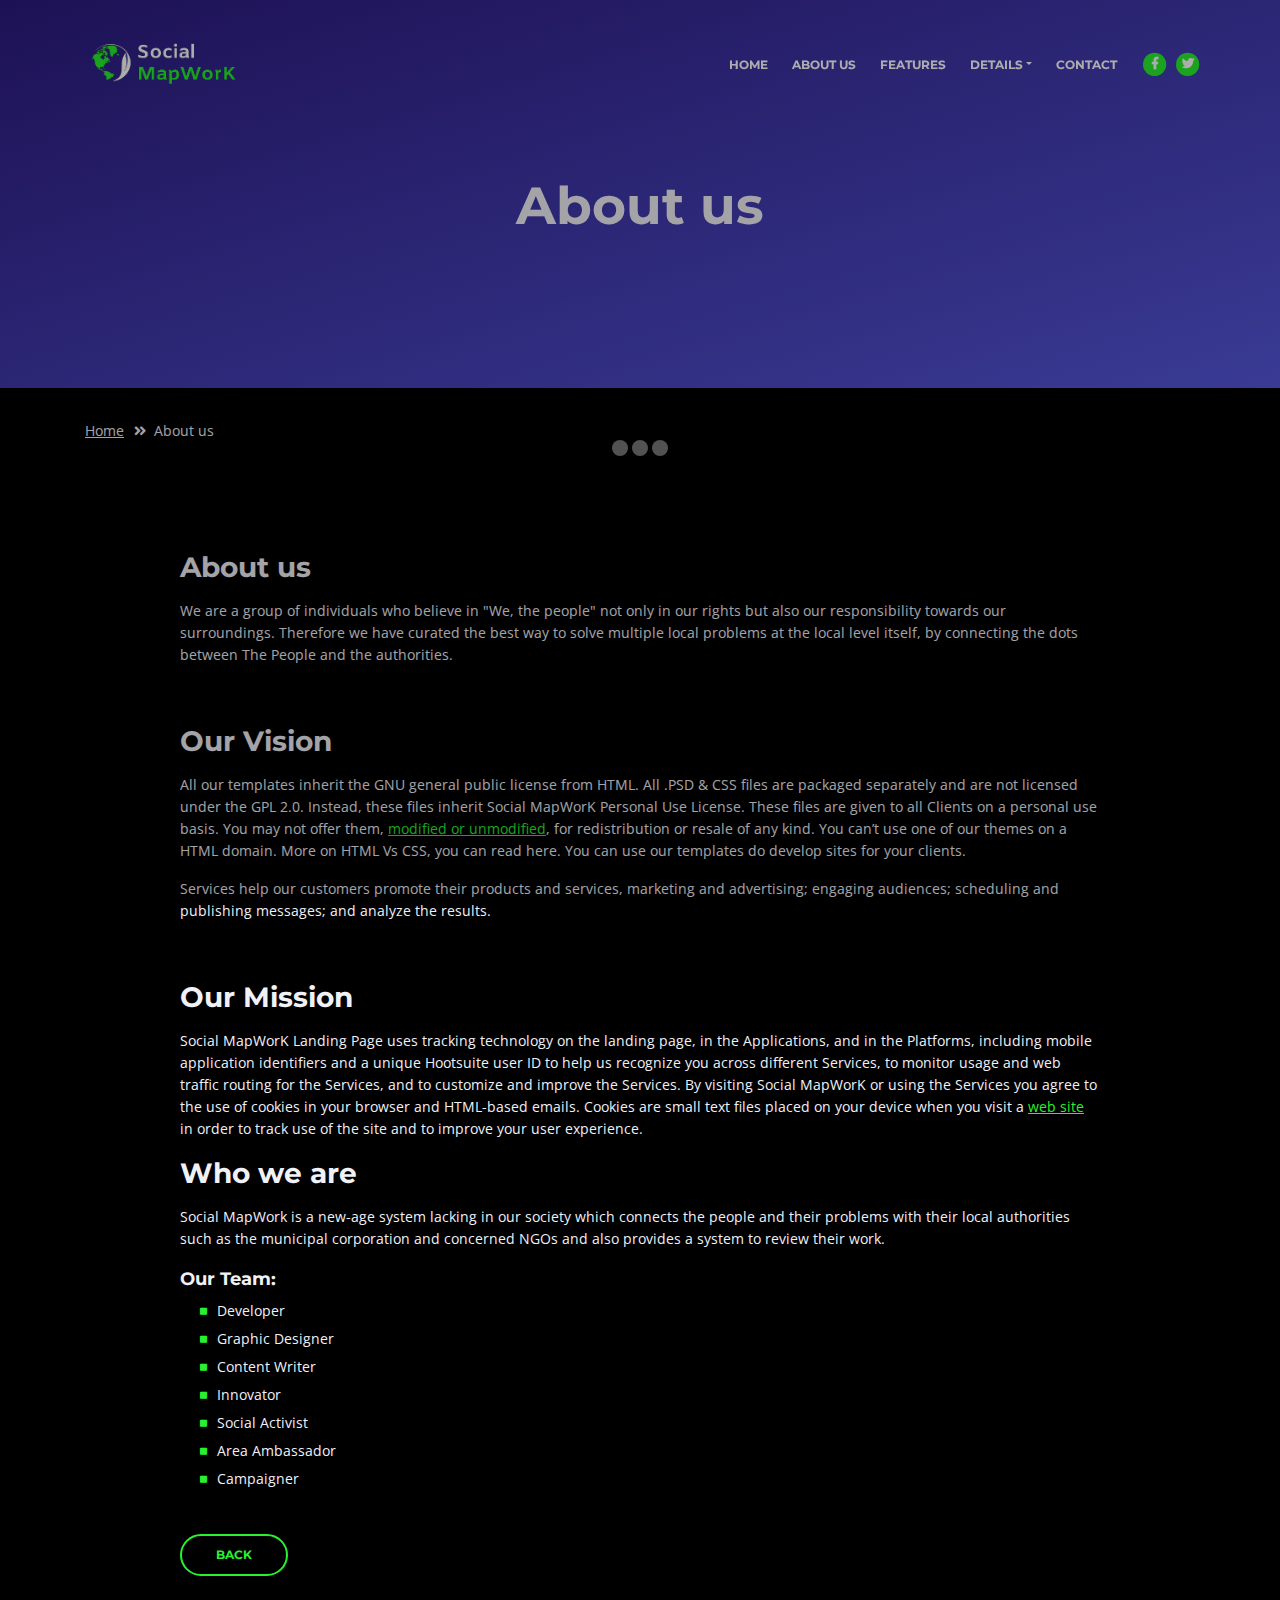
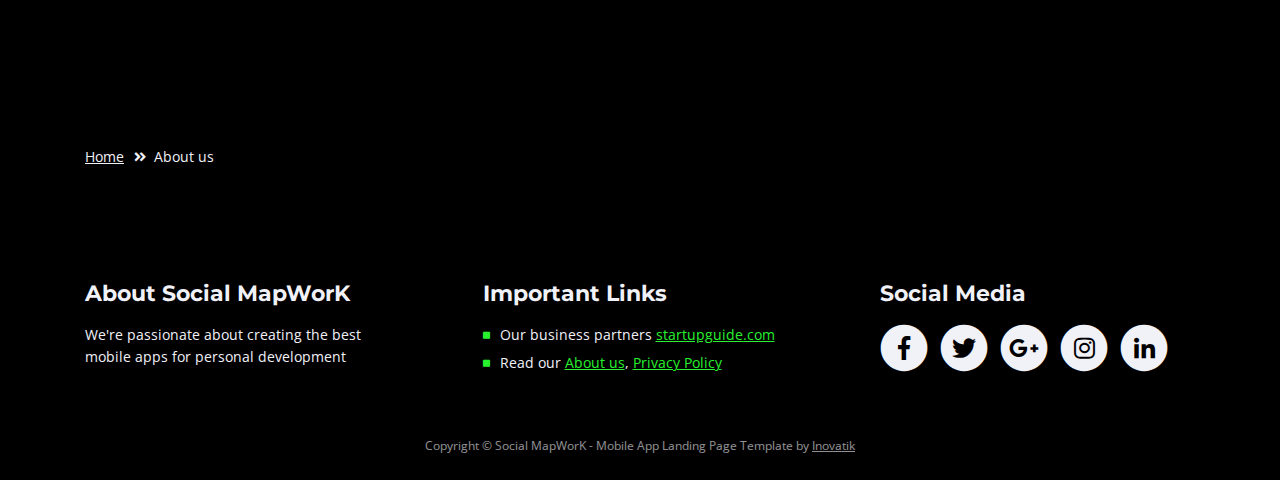
==== about_us.html @ 0e310044 "code" ====
<!DOCTYPE html>
<html lang="en">
<head>
    <meta charset="utf-8">
    <meta name="viewport" content="width=device-width, initial-scale=1, shrink-to-fit=no">
    
    <!-- SEO Meta Tags -->
    <meta name="description" content="Free mobile app HTML landing page template to help you build a great online presence for your app which will convert visitors into users">
    <meta name="author" content="Inovatik">

    <!-- OG Meta Tags to improve the way the post looks when you share the page on LinkedIn, Facebook, Google+ -->
	<meta property="og:site_name" content="" /> <!-- website name -->
	<meta property="og:site" content="" /> <!-- website link -->
	<meta property="og:title" content=""/> <!-- title shown in the actual shared post -->
	<meta property="og:description" content="" /> <!-- description shown in the actual shared post -->
	<meta property="og:image" content="" /> <!-- image link, make sure it's jpg -->
	<meta property="og:url" content="" /> <!-- where do you want your post to link to -->
	<meta property="og:type" content="article" />

    <!-- Website Title -->
    <title>About us - Social MapWorK - Mobile App Landing Page</title>
    
    <!-- Styles -->
    <link href="https://fonts.googleapis.com/css?family=Open+Sans:300,300i,400,400i,600,600i,700,700i" rel="stylesheet">
    <link href="https://fonts.googleapis.com/css?family=Montserrat:600,700" rel="stylesheet">
    <link href="css/bootstrap.css" rel="stylesheet">
    <link href="css/fontawesome-all.css" rel="stylesheet">
    <link href="css/swiper.css" rel="stylesheet">
	<link href="css/magnific-popup.css" rel="stylesheet">
    <link href="css/styles.css" rel="stylesheet">
	
	<!-- Favicon  -->
    <link rel="icon" href="images/favicon.png">
</head>
<body data-spy="scroll" data-target=".fixed-top">
    
    <!-- Preloader -->
	<div class="spinner-wrapper">
        <div class="spinner">
            <div class="bounce1"></div>
            <div class="bounce2"></div>
            <div class="bounce3"></div>
        </div>
    </div>
    <!-- end of preloader -->
    

    <!-- Navbar -->
    <nav class="navbar navbar-expand-md navbar-dark navbar-custom fixed-top">
        <!-- Text Logo - Use this if you don't have a graphic logo -->
        <!-- <a class="navbar-brand logo-text page-scroll" href="index.html">Social MapWorK</a> -->

        <!-- Image Logo -->
        <a class="navbar-brand logo-image" href="index.html"><img src="images/loho.png" alt="alternative"></a> 
        
        <!-- Mobile Menu Toggle Button -->
        <button class="navbar-toggler" type="button" data-toggle="collapse" data-target="#navbarsExampleDefault" aria-controls="navbarsExampleDefault" aria-expanded="false" aria-label="Toggle navigation">
            <span class="navbar-toggler-awesome fas fa-bars"></span>
            <span class="navbar-toggler-awesome fas fa-times"></span>
        </button>
        <!-- end of mobile menu toggle button -->

        <div class="collapse navbar-collapse" id="navbarsExampleDefault">
            <ul class="navbar-nav ml-auto">
                <li class="nav-item">
                    <a class="nav-link page-scroll" href="index.html#header">HOME <span class="sr-only">(current)</span></a>
                </li>
                <li class="nav-item">
                    <a class="nav-link page-scroll" href="about_us.html">ABOUT US</a>
                </li>
                <li class="nav-item">
                    <a class="nav-link page-scroll" href="index.html#features">FEATURES</a>
                </li>
               
                  <!-- Dropdown Menu -->          
                  <li class="nav-item dropdown">
                    <a class="nav-link dropdown-toggle page-scroll" href="#details" id="navbarDropdown" role="button" aria-haspopup="true" aria-expanded="false">DETAILS</a>
                    <div class="dropdown-menu" aria-labelledby="navbarDropdown">
                        <a class="dropdown-item" href="https://forms.gle/uNXTBjxFjWwwAL218"><span class="item-text">JOIN US </span></a>
                        <div class="dropdown-items-divide-hr"></div>

                        <a class="dropdown-item" href="terms-conditions.html"><span class="item-text">TERMS CONDITIONS</span></a>

                        <div class="dropdown-items-divide-hr"></div>

                        <a class="dropdown-item" href="privacy-policy.html"><span class="item-text">PRIVACY POLICY</span></a>
                       

                          
                    </div>
                </li>
                <!-- end of dropdown menu -->

                <li class="nav-item">
                    <a class="nav-link page-scroll" href="index.html#contact">CONTACT</a>
                </li>
            </ul>
            <span class="nav-item social-icons">
                <span class="fa-stack">
                    <a href="#your-link">
                        <i class="fas fa-circle fa-stack-2x"></i>
                        <i class="fab fa-facebook-f fa-stack-1x"></i>
                    </a>
                </span>
                <span class="fa-stack">
                    <a href="#your-link">
                        <i class="fas fa-circle fa-stack-2x"></i>
                        <i class="fab fa-twitter fa-stack-1x"></i>
                    </a>
                </span>
            </span>
        </div>
    </nav> <!-- end of navbar -->
    <!-- end of navbar -->


    <!-- Header -->
    <header id="header" class="ex-header">
        <div class="container">
            <div class="row">
                <div class="col-lg-12">
                    <h1>About us</h1>
                </div> <!-- end of col -->
            </div> <!-- end of row -->
        </div> <!-- end of container -->
    </header> <!-- end of ex-header -->
    <!-- end of header -->


    <!-- Breadcrumbs -->
    <div class="ex-basic-1">
        <div class="container">
            <div class="row">
                <div class="col-lg-12">
                    <div class="breadcrumbs">
                        <a href="index.html">Home</a><i class="fa fa-angle-double-right"></i><span>About us</span>
                    </div> <!-- end of breadcrumbs -->
                </div> <!-- end of col -->
            </div> <!-- end of row -->
        </div> <!-- end of container -->
    </div> <!-- end of ex-basic-1 -->
    <!-- end of breadcrumbs -->


    <!-- Terms Content -->
    <div class="ex-basic-2">
        <div class="container">
            <div class="row">
                <div class="col-lg-10 offset-lg-1">

                    
                   
                    
                    <div class="text-container">
                        <h3>About us</h3>
                       <!-- <p>Under no circumstances shall Social MapWorK be liable for any direct, indirect, special, incidental or consequential damages, including, but not limited to, loss of data or profit, arising out of the use, or the inability to use, the materials on this site, even if Social MapWorK or an authorized representative has been advised of the possibility of such damages. If your use of materials from this site results in the need for servicing, repair or correction of equipment or data, you assume any costs thereof.</p>
                       -->
                       <p>We are a group of individuals who believe in "We, the people" not only in our rights but also our responsibility towards our surroundings. Therefore we have curated the best way to solve multiple local problems at the local level itself, by connecting the dots between The People and the authorities.</p>
                    </div> <!-- end of text-container -->

                    <div class="text-container">
                        <h3>Our Vision</h3>
                        <p>All our templates inherit the GNU general public license from HTML. All .PSD & CSS files are packaged separately and are not licensed under the GPL 2.0. Instead, these files inherit Social MapWorK Personal Use License. These files are given to all Clients on a personal use basis. You may not offer them, <a class="turquoise" href="#your-link">modified or unmodified</a>, for redistribution or resale of any kind. You can’t use one of our themes on a HTML domain. More on HTML Vs CSS, you can read here. You can use our templates do develop sites for your clients.</p>
                        <p>Services help our customers promote their products and services, marketing and advertising; engaging audiences; scheduling and publishing messages; and analyze the results.</p>
                    </div> <!-- end of text-container -->
<!--
                    <div class="text-container">
                        <h3>Designer Membership And How It Applies</h3>
                        <p>By using any of the Services, or submitting or collecting any Personal Information via the Services, you consent to the collection, transfer, storage disclosure, and use of your Personal Information in the manner set out in this Privacy Policy. If you do not consent to the use of your Personal Information in these ways, please stop using the Services.</p>
                    </div> 
                -->
                    <div class="text-container last">
                        <h3>Our Mission</h3>
                        <p>Social MapWorK Landing Page uses tracking technology on the landing page, in the Applications, and in the Platforms, including mobile application identifiers and a unique Hootsuite user ID to help us recognize you across different Services, to monitor usage and web traffic routing for the Services, and to customize and improve the Services. By visiting Social MapWorK or using the Services you agree to the use of cookies in your browser and HTML-based emails. Cookies are small text files placed on your device when you visit a <a class="turquoise" href="#your-link">web site</a> in order to track use of the site and to improve your user experience.</p>
                       
                    </div> <!-- end of text-container -->

                    <div class="text-container">
                        
                        <h3>Who we are</h3>
                        <p>Social MapWork is a new-age system lacking in our society which connects the people  and their problems with their local authorities such as the municipal corporation and  concerned NGOs and also provides a system to review their work. </p>
                        <h5>Our Team:</h5>

                        <ul class="list-unstyled li-space-lg indent">
                            <li class="media">
                                <i class="fas fa-square"></i>
                                <div class="media-body">Developer</div>
                            </li>
                            <li class="media">
                                <i class="fas fa-square"></i>
                                <div class="media-body">Graphic Designer</div>
                            </li>
                            <li class="media">
                                <i class="fas fa-square"></i>
                                <div class="media-body">Content Writer</div>
                            </li>
                            <li class="media">
                                <i class="fas fa-square"></i>
                                <div class="media-body">Innovator</div>
                            </li>
                            <li class="media">
                                <i class="fas fa-square"></i>
                                <div class="media-body">Social Activist</div>
                            </li>
                            <li class="media">
                                <i class="fas fa-square"></i>
                                <div class="media-body">Area Ambassador</div>
                            </li>
                            <li class="media">
                                <i class="fas fa-square"></i>
                                <div class="media-body">Campaigner</div>
                            </li>

                        </ul>
                        <a class="btn-outline-reg" href="index.html">BACK</a>
                    </div> <!-- end of text-container -->

                </div>
            </div> <!-- end of row -->
        </div> <!-- end of container -->
    </div> <!-- end of ex-basic -->
    <!-- end of terms content -->

    
    <!-- Breadcrumbs -->
    <div class="ex-basic-1">
        <div class="container">
            <div class="row">
                <div class="col-lg-12">
                    <div class="breadcrumbs">
                        <a href="index.html">Home</a><i class="fa fa-angle-double-right"></i><span>About us</span>
                    </div> <!-- end of breadcrumbs -->
                </div> <!-- end of col -->
            </div> <!-- end of row -->
        </div> <!-- end of container -->
    </div> <!-- end of ex-basic-1 -->
    <!-- end of breadcrumbs -->


    <!-- Footer -->
    <div class="footer">
        <div class="container">
            <div class="row">
                <div class="col-md-4">
                    <div class="footer-col">
                        <h4>About Social MapWorK</h4>
                        <p>We're passionate about creating the best mobile apps for personal development</p>
                    </div>
                </div> <!-- end of col -->
                <div class="col-md-4">
                    <div class="footer-col middle">
                        <h4>Important Links</h4>
                        <ul class="list-unstyled li-space-lg">
                            <li class="media">
                                <i class="fas fa-square"></i>
                                <div class="media-body">Our business partners <a class="turquoise" href="#your-link">startupguide.com</a></div>
                            </li>
                            <li class="media">
                                <i class="fas fa-square"></i>
                                <div class="media-body">Read our <a class="turquoise" href="terms-conditions.html">About us</a>, <a class="turquoise" href="privacy-policy.html">Privacy Policy</a></div>
                            </li>
                        </ul>
                    </div>
                </div> <!-- end of col -->
                <div class="col-md-4">
                    <div class="footer-col last">
                        <h4>Social Media</h4>
                        <span class="fa-stack">
                            <a href="#your-link">
                                <i class="fas fa-circle fa-stack-2x"></i>
                                <i class="fab fa-facebook-f fa-stack-1x"></i>
                            </a>
                        </span>
                        <span class="fa-stack">
                            <a href="#your-link">
                                <i class="fas fa-circle fa-stack-2x"></i>
                                <i class="fab fa-twitter fa-stack-1x"></i>
                            </a>
                        </span>
                        <span class="fa-stack">
                            <a href="#your-link">
                                <i class="fas fa-circle fa-stack-2x"></i>
                                <i class="fab fa-google-plus-g fa-stack-1x"></i>
                            </a>
                        </span>
                        <span class="fa-stack">
                            <a href="#your-link">
                                <i class="fas fa-circle fa-stack-2x"></i>
                                <i class="fab fa-instagram fa-stack-1x"></i>
                            </a>
                        </span>
                        <span class="fa-stack">
                            <a href="#your-link">
                                <i class="fas fa-circle fa-stack-2x"></i>
                                <i class="fab fa-linkedin-in fa-stack-1x"></i>
                            </a>
                        </span>
                    </div> 
                </div> <!-- end of col -->
            </div> <!-- end of row -->
        </div> <!-- end of container -->
    </div> <!-- end of footer -->  
    <!-- end of footer -->


    <!-- Copyright -->
    <div class="copyright">
        <div class="container">
            <div class="row">
                <div class="col-lg-12">
                    <p class="p-small">Copyright © Social MapWorK - Mobile App Landing Page Template by <a href="http://www.inovatik.com">Inovatik</a></p>
                </div> <!-- end of col -->
            </div> <!-- enf of row -->
        </div> <!-- end of container -->
    </div> <!-- end of copyright --> 
    <!-- end of copyright -->

	
    <!-- Scripts -->
    <script src="js/jquery.min.js"></script> <!-- jQuery for Bootstrap's JavaScript plugins -->
    <script src="js/popper.min.js"></script> <!-- Popper tooltip library for Bootstrap -->
    <script src="js/bootstrap.min.js"></script> <!-- Bootstrap framework -->
    <script src="js/jquery.easing.min.js"></script> <!-- jQuery Easing for smooth scrolling between anchors -->
    <script src="js/swiper.min.js"></script> <!-- Swiper for image and text sliders -->
    <script src="js/jquery.magnific-popup.js"></script> <!-- Magnific Popup for lightboxes -->
    <script src="js/morphext.min.js"></script> <!-- Morphtext rotating text in the header -->
    <script src="js/validator.min.js"></script> <!-- Validator.js - Bootstrap plugin that validates forms -->
    <script src="js/scripts.js"></script> <!-- Custom scripts -->
</body>
</html>
---- css/styles.css ----
/* Template: Juno - Multipurpose Landing Page Pack
   Author: InovatikThemes
   Created: Mar 2019
   Description: Master CSS file
*/

/*****************************************
Table Of Contents:

01. General Styles
02. Preloader
03. Navigation
04. Header
05. Features
******************************************/

/*****************************************
Colors:

- Text, navbar links - white #f1f1f8
- Buttons, bullets, icons - turquoise #28f12f
- Navbar - navy #000000
- Backgrounds - dark denim #000000
- Backgrounds - denim #000000
******************************************/


/******************************/
/*     01. General Styles     */
/******************************/
body,
html {
    width: 100%;
	height: 100%;
}

body, p {
	color: #f1f1f8; 
	font: 400 0.875rem/1.375rem "Open Sans", sans-serif;
}

.p-large {
	color: #f1f1f8;
	font: 400 1rem/1.5rem "Open Sans", sans-serif;
}

.p-small {
	color: #f1f1f8;
	font: 400 0.75rem/1.25rem "Open Sans", sans-serif;
}

.p-heading {
	margin-bottom: 3.75rem;
	text-align: center;
}

.li-space-lg li {
	margin-bottom: 0.375rem;
}

.indent {
	padding-left: 1.25rem;
}

h1 {
	color: #f1f1f8;
	font: 700 2.5rem/2.875rem "Montserrat", sans-serif;
}

h2 {
	color: #f1f1f8;
	font: 700 2.25rem/2.75rem "Montserrat", sans-serif;
}

h3 {
	color: #f1f1f8;
	font: 700 1.75rem/2.125rem "Montserrat", sans-serif;
}

h4 {
	color: #f1f1f8;
	font: 700 1.375rem/1.75rem "Montserrat", sans-serif;
}

h5 {
	color: #f1f1f8;
	font: 700 1.125rem/1.625rem "Montserrat", sans-serif;
}

h6 {
	color: #f1f1f8;
	font: 700 1rem/1.5rem "Montserrat", sans-serif;
}

a {
	color: #f1f1f8;
	text-decoration: underline;
}

a:hover {
	color: #f1f1f8;
	text-decoration: underline;
}

a.turquoise {
	color: #28f12f;
}

a.white {
	color: #fff;
}

.testimonial-text {
	font: italic 400 1rem/1.5rem "Open Sans", sans-serif;
}

.testimonial-author {
	font: 700 1rem/1.5rem "Montserrat", sans-serif;
}

.btn-solid-reg {
	display: inline-block;
	padding: 1.1875rem 2.125rem 1.1875rem 2.125rem;
	border: 0.125rem solid #28f12f;
	border-radius: 2rem;
	background-color: #28f12f;
	color: #fff;
	font: 700 0.75rem/0 "Montserrat", sans-serif;
	text-decoration: none;
	transition: all 0.2s;
}

.btn-solid-reg:hover {
	background-color: transparent;
	color: #28f12f;
	text-decoration: none;
}

.btn-solid-lg {
	display: inline-block;
	padding: 1.375rem 2.625rem 1.375rem 2.625rem;
	border: 0.125rem solid #28f12f;
	border-radius: 2rem;
	background-color: #28f12f;
	color: #fff;
	font: 700 0.75rem/0 "Montserrat", sans-serif;
	text-decoration: none;
	transition: all 0.2s;
}

.btn-solid-lg:hover {
	background-color: transparent;
	color: #28f12f;
	text-decoration: none;
}

.btn-solid-lg .fab {
	margin-right: 0.5rem;
	font-size: 1.25rem;
	line-height: 0;
	vertical-align: top;
}

.btn-solid-lg .fab.fa-google-play {
	font-size: 1rem;
}

.btn-outline-reg {
	display: inline-block;
	padding: 1.1875rem 2.125rem 1.1875rem 2.125rem;
	border: 0.125rem solid #28f12f;
	border-radius: 2rem;
	background-color: transparent;
	color: #28f12f;
	font: 700 0.75rem/0 "Montserrat", sans-serif;
	text-decoration: none;
	transition: all 0.2s;
}

.btn-outline-reg:hover {
	background-color: #28f12f;
	color: #fff;
	text-decoration: none;
}

.btn-outline-lg {
	display: inline-block;
	padding: 1.375rem 2.625rem 1.375rem 2.625rem;
	border: 0.125rem solid #28f12f;
	border-radius: 2rem;
	background-color: transparent;
	color: #28f12f;
	font: 700 0.75rem/0 "Montserrat", sans-serif;
	text-decoration: none;
	transition: all 0.2s;
}

.btn-outline-lg:hover {
	background-color: #28f12f;
	color: #fff;
	text-decoration: none;
}

.btn-outline-sm {
	display: inline-block;
	padding: 1rem 1.625rem 0.875rem 1.625rem;
	border: 0.125rem solid #28f12f;
	border-radius: 2rem;
	background-color: transparent;
	color: #28f12f;
	font: 700 0.625rem/0 "Montserrat", sans-serif;
	text-decoration: none;
	transition: all 0.2s;
}

.btn-outline-sm:hover {
	background-color: #28f12f;
	color: #fff;
	text-decoration: none;
}

.form-group {
	position: relative;
	margin-bottom: 1.25rem;
}

.form-group.has-error.has-danger {
	margin-bottom: 0.625rem;
}

.form-group.has-error.has-danger .help-block.with-errors ul {
	margin-top: 0.375rem;
}

.label-control {
	position: absolute;
	top: 0.87rem;
	left: 1.375rem;
	color: #f1f1f8;
	opacity: 1;
	font: 400 0.875rem/1.375rem "Open Sans", sans-serif;
	cursor: text;
	transition: all 0.2s ease;
}

/* IE10+ hack to solve lower label text position compared to the rest of the browsers */
@media screen and (-ms-high-contrast: active), screen and (-ms-high-contrast: none) {  
	.label-control {
		top: 0.9375rem;
	}
}

.form-control-input:focus + .label-control,
.form-control-input.notEmpty + .label-control,
.form-control-textarea:focus + .label-control,
.form-control-textarea.notEmpty + .label-control {
	top: 0.125rem;
	opacity: 1;
	font-size: 0.75rem;
	font-weight: 700;
}

.form-control-input,
.form-control-select {
	display: block; /* needed for proper display of the label in Firefox, IE, Edge */
	width: 100%;
	padding-top: 1.0625rem;
	padding-bottom: 0.0625rem;
	padding-left: 1.3125rem;
	border: 1px solid #9791ae;
	border-radius: 0.25rem;
	background-color: #413d52;
	color: #f1f1f8;
	font: 400 0.875rem/1.875rem "Open Sans", sans-serif;
	transition: all 0.2s;
	-webkit-appearance: none; /* removes inner shadow on form inputs on ios safari */
}

.form-control-select {
	padding-top: 0.5rem;
	padding-bottom: 0.5rem;
	height: 3rem;
}

/* IE10+ hack to solve lower label text position compared to the rest of the browsers */
@media screen and (-ms-high-contrast: active), screen and (-ms-high-contrast: none) {  
	.form-control-input {
		padding-top: 1.25rem;
		padding-bottom: 0.75rem;
		line-height: 1.75rem;
	}

	.form-control-select {
		padding-top: 0.875rem;
		padding-bottom: 0.75rem;
		height: 3.125rem;
		line-height: 2.125rem;
	}
}

select {
    /* you should keep these first rules in place to maintain cross-browser behavior */
    -webkit-appearance: none;
	-moz-appearance: none;
	-ms-appearance: none;
    -o-appearance: none;
    appearance: none;
    background-image: url('../images/down-arrow.png');
    background-position: 96% 50%;
    background-repeat: no-repeat;
    outline: none;
}

select::-ms-expand {
    display: none; /* removes the ugly default down arrow on select form field in IE11 */
}

.form-control-textarea {
	display: block; /* used to eliminate a bottom gap difference between Chrome and IE/FF */
	width: 100%;
	height: 8rem; /* used instead of html rows to normalize height between Chrome and IE/FF */
	padding-top: 1.25rem;
	padding-left: 1.3125rem;
	border: 1px solid #9791ae;
	border-radius: 0.25rem;
	background-color: #413d52;
	color: #f1f1f8;
	font: 400 0.875rem/1.75rem "Open Sans", sans-serif;
	transition: all 0.2s;
}

.form-control-input:focus,
.form-control-select:focus,
.form-control-textarea:focus {
	border: 1px solid #f1f1f8;
	outline: none; /* Removes blue border on focus */
}

.form-control-input:hover,
.form-control-select:hover,
.form-control-textarea:hover {
	border: 1px solid #f1f1f8;
}

.checkbox {
	font: 400 0.75rem/1.25rem "Open Sans", sans-serif;
}

input[type='checkbox'] {
	vertical-align: -15%;
	margin-right: 0.375rem;
}

/* IE10+ hack to raise checkbox field position compared to the rest of the browsers */
@media screen and (-ms-high-contrast: active), screen and (-ms-high-contrast: none) {  
	input[type='checkbox'] {
		vertical-align: -9%;
	}
}

.form-control-submit-button {
	display: inline-block;
	width: 100%;
	height: 3.125rem;
	border: 1px solid #28f12f;
	border-radius: 1.5rem;
	background-color: #28f12f;
	color: #fff;
	font: 700 0.75rem/1.75rem "Montserrat", sans-serif;
	cursor: pointer;
	transition: all 0.2s;
}

.form-control-submit-button:hover {
	background-color: transparent;
	color: #28f12f;
}

/* Form Success And Error Message Formatting */
#cmsgSubmit.h3.text-center.tada.animated,
#pmsgSubmit.h3.text-center.tada.animated,
#cmsgSubmit.h3.text-center,
#pmsgSubmit.h3.text-center {
	display: block;
	margin-bottom: 0;
	color: #f1f1f8;
	font: 400 1.125rem/1rem "Open Sans", sans-serif;
}

.help-block.with-errors .list-unstyled {
	color: #f1f1f8;
	font-size: 0.75rem;
	line-height: 1.125rem;
	text-align: left;
}

.help-block.with-errors ul {
	margin-bottom: 0;
}
/* end of form success and error message formatting */

/* Form Success And Error Message Animation - Animate.css */
@-webkit-keyframes tada {
	from {
		-webkit-transform: scale3d(1, 1, 1);
		-ms-transform: scale3d(1, 1, 1);
		transform: scale3d(1, 1, 1);
	}
	10%, 20% {
		-webkit-transform: scale3d(.9, .9, .9) rotate3d(0, 0, 1, -3deg);
		-ms-transform: scale3d(.9, .9, .9) rotate3d(0, 0, 1, -3deg);
		transform: scale3d(.9, .9, .9) rotate3d(0, 0, 1, -3deg);
	}
	30%, 50%, 70%, 90% {
		-webkit-transform: scale3d(1.1, 1.1, 1.1) rotate3d(0, 0, 1, 3deg);
		-ms-transform: scale3d(1.1, 1.1, 1.1) rotate3d(0, 0, 1, 3deg);
		transform: scale3d(1.1, 1.1, 1.1) rotate3d(0, 0, 1, 3deg);
	}
	40%, 60%, 80% {
		-webkit-transform: scale3d(1.1, 1.1, 1.1) rotate3d(0, 0, 1, -3deg);
		-ms-transform: scale3d(1.1, 1.1, 1.1) rotate3d(0, 0, 1, -3deg);
		transform: scale3d(1.1, 1.1, 1.1) rotate3d(0, 0, 1, -3deg);
	}
	to {
		-webkit-transform: scale3d(1, 1, 1);
		-ms-transform: scale3d(1, 1, 1);
		transform: scale3d(1, 1, 1);
	}
}

@keyframes tada {
	from {
		-webkit-transform: scale3d(1, 1, 1);
		-ms-transform: scale3d(1, 1, 1);
		transform: scale3d(1, 1, 1);
	}
	10%, 20% {
		-webkit-transform: scale3d(.9, .9, .9) rotate3d(0, 0, 1, -3deg);
		-ms-transform: scale3d(.9, .9, .9) rotate3d(0, 0, 1, -3deg);
		transform: scale3d(.9, .9, .9) rotate3d(0, 0, 1, -3deg);
	}
	30%, 50%, 70%, 90% {
		-webkit-transform: scale3d(1.1, 1.1, 1.1) rotate3d(0, 0, 1, 3deg);
		-ms-transform: scale3d(1.1, 1.1, 1.1) rotate3d(0, 0, 1, 3deg);
		transform: scale3d(1.1, 1.1, 1.1) rotate3d(0, 0, 1, 3deg);
	}
	40%, 60%, 80% {
		-webkit-transform: scale3d(1.1, 1.1, 1.1) rotate3d(0, 0, 1, -3deg);
		-ms-transform: scale3d(1.1, 1.1, 1.1) rotate3d(0, 0, 1, -3deg);
		transform: scale3d(1.1, 1.1, 1.1) rotate3d(0, 0, 1, -3deg);
	}
	to {
		-webkit-transform: scale3d(1, 1, 1);
		-ms-transform: scale3d(1, 1, 1);
		transform: scale3d(1, 1, 1);
	}
}

.tada {
	-webkit-animation-name: tada;
	animation-name: tada;
}

.animated {
	-webkit-animation-duration: 1s;
	animation-duration: 1s;
	-webkit-animation-fill-mode: both;
	animation-fill-mode: both;
}
/* end of form success and error message animation - Animate.css */

/* Fade-move Animation For Lightbox - Magnific Popup */
/* at start */
.my-mfp-slide-bottom .zoom-anim-dialog {
	opacity: 0;
	transition: all 0.2s ease-out;
	-webkit-transform: translateY(-1.25rem) perspective(37.5rem) rotateX(10deg);
	-ms-transform: translateY(-1.25rem) perspective(37.5rem) rotateX(10deg);
	transform: translateY(-1.25rem) perspective(37.5rem) rotateX(10deg);
}

/* animate in */
.my-mfp-slide-bottom.mfp-ready .zoom-anim-dialog {
	opacity: 1;
	-webkit-transform: translateY(0) perspective(37.5rem) rotateX(0); 
	-ms-transform: translateY(0) perspective(37.5rem) rotateX(0); 
	transform: translateY(0) perspective(37.5rem) rotateX(0); 
}

/* animate out */
.my-mfp-slide-bottom.mfp-removing .zoom-anim-dialog {
	opacity: 0;
	-webkit-transform: translateY(-0.625rem) perspective(37.5rem) rotateX(10deg); 
	-ms-transform: translateY(-0.625rem) perspective(37.5rem) rotateX(10deg); 
	transform: translateY(-0.625rem) perspective(37.5rem) rotateX(10deg); 
}

/* dark overlay, start state */
.my-mfp-slide-bottom.mfp-bg {
	opacity: 0;
	transition: opacity 0.2s ease-out;
}

/* animate in */
.my-mfp-slide-bottom.mfp-ready.mfp-bg {
	opacity: 0.8;
}
/* animate out */
.my-mfp-slide-bottom.mfp-removing.mfp-bg {
	opacity: 0;
}
/* end of fade-move animation for lightbox - magnific popup */

/* Fade Animation For Image Slider - Magnific Popup */
@-webkit-keyframes fadeIn {
	from {
		opacity: 0;
	}
	to {
		opacity: 1;
	}
}

@keyframes fadeIn {
	from {
		opacity: 0;
	}
	to {
		opacity: 1;
	}
}

.fadeIn {
	-webkit-animation: fadeIn 0.6s;
	animation: fadeIn 0.6s;
}

@-webkit-keyframes fadeOut {
	from {
		opacity: 1;
	}
	to {
		opacity: 0;
	}
}

@keyframes fadeOut {
	from {
		opacity: 1;
	}
	to {
		opacity: 0;
	}
}

.fadeOut {
	-webkit-animation: fadeOut 0.8s;
	animation: fadeOut 0.8s;
}
/* end of fade animation for image slider - magnific popup */


/*************************/
/*     02. Preloader     */
/*************************/
.spinner-wrapper {
	position: fixed;
	z-index: 999999;
	top: 0;
	right: 0;
	bottom: 0;
	left: 0;
	background: #000000;
}

.spinner {
	position: absolute;
	top: 50%; /* centers the loading animation vertically one the screen */
	left: 50%; /* centers the loading animation horizontally one the screen */
	width: 3.75rem;
	height: 1.25rem;
	margin: -0.625rem 0 0 -1.875rem; /* is width and height divided by two */ 
	text-align: center;
}

.spinner > div {
	display: inline-block;
	width: 1rem;
	height: 1rem;
	border-radius: 100%;
	background-color: #fff;
	-webkit-animation: sk-bouncedelay 1.4s infinite ease-in-out both;
	animation: sk-bouncedelay 1.4s infinite ease-in-out both;
}

.spinner .bounce1 {
	-webkit-animation-delay: -0.32s;
	animation-delay: -0.32s;
}

.spinner .bounce2 {
	-webkit-animation-delay: -0.16s;
	animation-delay: -0.16s;
}

@-webkit-keyframes sk-bouncedelay {
	0%, 80%, 100% { -webkit-transform: scale(0); }
	40% { -webkit-transform: scale(1.0); }
}

@keyframes sk-bouncedelay {
	0%, 80%, 100% { 
		-webkit-transform: scale(0);
		-ms-transform: scale(0);
		transform: scale(0);
	} 40% { 
		-webkit-transform: scale(1.0);
		-ms-transform: scale(1.0);
		transform: scale(1.0);
	}
}


/**************************/
/*     03. Navigation     */
/**************************/
.navbar-custom {
	background-color: #000000;
	box-shadow: 0 0.0625rem 0.375rem 0 rgba(0, 0, 0, 0.1);
	font: 700 0.75rem/2rem "Montserrat", sans-serif;
	transition: all 0.2s;
}

.navbar-custom .navbar-brand.logo-image img {
    width: 164px;
	height: 50px;
	margin-bottom: 1px;
	-webkit-backface-visibility: hidden;
}

.navbar-custom .navbar-brand.logo-text {
	font: 700 2.375rem/1.5rem "Montserrat", sans-serif;
	color: #fff;
	letter-spacing: -0.5px;
	text-decoration: none;
}

.navbar-custom .navbar-nav {
	margin-top: 0.75rem;
}

.navbar-custom .nav-item .nav-link {
	padding: 0 0.75rem 0 0.75rem;
	color: #fff;
	text-decoration: none;
	transition: all 0.2s ease;
}

.navbar-custom .nav-item .nav-link:hover,
.navbar-custom .nav-item .nav-link.active {
	color: #28f12f;
}

/* Dropdown Menu */
.navbar-custom .dropdown:hover > .dropdown-menu {
	display: block; /* this makes the dropdown menu stay open while hovering it */
	min-width: auto;
	animation: fadeDropdown 0.2s; /* required for the fade animation */
}

@keyframes fadeDropdown {
    0% {
        opacity: 0;
    }

    100% {
        opacity: 1;
    }
}

.navbar-custom .dropdown-toggle:focus { /* removes dropdown outline on focus  */
	outline: 0;
}

.navbar-custom .dropdown-menu {
	margin-top: 0;
	border: none;
	border-radius: 0.25rem;
	background-color: #000000;
}

.navbar-custom .dropdown-item {
	color: #fff;
	text-decoration: none;
}

.navbar-custom .dropdown-item:hover {
	background-color: #000000;
}

.navbar-custom .dropdown-item .item-text {
	font: 700 0.75rem/1.5rem "Montserrat", sans-serif;
}

.navbar-custom .dropdown-item:hover .item-text {
	color: #28f12f;
}

.navbar-custom .dropdown-items-divide-hr {
	width: 100%;
	height: 1px;
	margin: 0.25rem auto 0.25rem auto;
	border: none;
	background-color: #b5bcc4;
	opacity: 0.2;
}
/* end of dropdown menu */

.navbar-custom .social-icons {
	display: none;
}

.navbar-custom .navbar-toggler {
	border: none;
	color: #fff;
	font-size: 2rem;
}

.navbar-custom button[aria-expanded='false'] .navbar-toggler-awesome.fas.fa-times{
	display: none;
}

.navbar-custom button[aria-expanded='false'] .navbar-toggler-awesome.fas.fa-bars{
	display: inline-block;
}

.navbar-custom button[aria-expanded='true'] .navbar-toggler-awesome.fas.fa-bars{
	display: none;
}

.navbar-custom button[aria-expanded='true'] .navbar-toggler-awesome.fas.fa-times{
	display: inline-block;
	margin-right: 0.125rem;
}


/*********************/
/*    04. Header     */
/*********************/
.header {
	background: linear-gradient(to bottom right, rgba(0, 0, 0, 0), rgba(0, 0, 0, 0)), url('../images/header-background.png') center center no-repeat;
	background-size: cover;
}

.header .header-content {
	padding-top: 8.5rem;
	padding-bottom: 7rem;
	text-align: center;
}

.header .text-container {
	margin-bottom: 3rem;
}

.header h1 {
	margin-bottom: 1rem;
}

.header #js-rotating {
	color: #40e0ee;
}

.header .p-large {
	margin-bottom: 2rem;
}

.header .btn-solid-lg {
	margin-right: 0.5rem;
	margin-bottom: 1.25rem;
}


/****************************/
/*     05. Testimonials     */
/****************************/
.slider-1 {
	padding-top: 6.875rem;
	padding-bottom: 6.375rem;
	background-color: #000000;
}

.slider-1 .slider-container {
	position: relative;
}

.slider-1 .swiper-container {
	position: static;
	width: 90%;
	text-align: center;
}

.slider-1 .swiper-button-prev:focus,
.slider-1 .swiper-button-next:focus {
	/* even if you can't see it chrome you can see it on mobile device */
	outline: none;
}

.slider-1 .swiper-button-prev {
	left: -0.5rem;
	background-image: url("data:image/svg+xml;charset=utf-8,%3Csvg%20xmlns%3D'http%3A%2F%2Fwww.w3.org%2F2000%2Fsvg'%20viewBox%3D'0%200%2028%2044'%3E%3Cpath%20d%3D'M0%2C22L22%2C0l2.1%2C2.1L4.2%2C22l19.9%2C19.9L22%2C44L0%2C22L0%2C22L0%2C22z'%20fill%3D'%23f1f1f8'%2F%3E%3C%2Fsvg%3E");
	background-size: 1.125rem 1.75rem;
}

.slider-1 .swiper-button-next {
	right: -0.5rem;
	background-image: url("data:image/svg+xml;charset=utf-8,%3Csvg%20xmlns%3D'http%3A%2F%2Fwww.w3.org%2F2000%2Fsvg'%20viewBox%3D'0%200%2028%2044'%3E%3Cpath%20d%3D'M27%2C22L27%2C22L5%2C44l-2.1-2.1L22.8%2C22L2.9%2C2.1L5%2C0L27%2C22L27%2C22z'%20fill%3D'%23f1f1f8'%2F%3E%3C%2Fsvg%3E");
	background-size: 1.125rem 1.75rem;
}

.slider-1 .card {
	position: relative;
	border: none;
	background-color: transparent;
}

.slider-1 .card-image {
	width: 6rem;
	height: 6rem;
	margin-right: auto;
	margin-bottom: 0.25rem;
	margin-left: auto;
	border-radius: 50%;
}

.slider-1 .card-body {
	padding-bottom: 0;
}

.slider-1 .testimonial-author {
	margin-bottom: 0;
}


/************************/
/*     05. Features     */
/************************/
.tabs {
	padding-top: 6.5rem;
	padding-bottom: 4.25rem;
	background-color: #000000;
}

.tabs h2 {
	margin-bottom: 1.125rem;
	text-align: center;
}

.tabs .p-heading {
	margin-bottom: 3.125rem;
}

.tabs .nav-tabs {
	margin-right: auto;
	margin-bottom: 2.5rem;
	margin-left: auto;
	justify-content: center;
	border-bottom: none;
}

.tabs .nav-link {
	margin-bottom: 1rem;
	padding: 0.5rem 1.375rem 0.25rem 1.375rem;
	border: none;
	border-bottom: 0.1875rem solid #f1f1f8;
	border-radius: 0;
	color: #f1f1f8;
	font: 700 1rem/1.75rem "Montserrat", sans-serif;
	text-decoration: none;
	transition: all 0.2s ease;
}

.tabs .nav-link.active,
.tabs .nav-link:hover {
	border-bottom: 0.1875rem solid #28f12f;
	background-color: transparent;
	color: #28f12f;
}

.tabs .nav-link .fas {
	margin-right: 0.375rem;
	font-size: 1rem;
}

.tabs .tab-content {
	width: 100%; /* for proper display in IE11 */
}

.tabs .card {
	border: none;
	background: transparent;
}

.tabs .card-body {
	padding: 1rem 0 1.25rem 0;
}

.tabs .card-title {
	margin-bottom: 0.5rem;
}

.tabs .card .card-icon {
	display: inline-block;
	width: 3.5rem;
	height: 3.5rem;
	border-radius: 50%;
	background-color: #28f12f;
	text-align: center;
	vertical-align: top;
}

.tabs .card .card-icon .fas,
.tabs .card .card-icon .far {
	color: #fff;
	font-size: 1.75rem;
	line-height: 3.5rem;
}

.tabs #tab-1 .card.left-pane .text-wrapper {
	display: inline-block;
	width: 75%;
}

.tabs #tab-1 .card.left-pane .card-icon {
	float: left;
	margin-right: 1rem;
}

.tabs #tab-1 img {
	display: block;
	margin: 2rem auto 3rem auto;
}

.tabs #tab-1 .card.right-pane .text-wrapper {
	display: inline-block;
	width: 75%;
}

.tabs #tab-1 .card.right-pane .card-icon {
	margin-right: 1rem;
}

.tabs #tab-2 img {
	display: block;
	margin: 0 auto 2rem auto;
}

.tabs #tab-2 .text-area {
	margin-top: 1.5rem;
}

.tabs #tab-2 h3 {
	margin-bottom: 0.75rem;
}

.tabs #tab-2 .icon-cards-area {
	margin-top: 2.5rem;
}

.tabs #tab-2 .icon-cards-area .card {
	width: 100%; /* for proper display in IE11 */
}

.tabs #tab-3 .icon-cards-area .card {
	width: 100%; /* for proper display in IE11 */
}

.tabs #tab-3 .text-area {
	margin-top: 0.75rem;
	margin-bottom: 4rem;
}

.tabs #tab-3 h3 {
	margin-bottom: 0.75rem;
}

.tabs #tab-3 img {
	margin: 0 auto 3rem auto;
}


/*********************/
/*     07. Video     */
/*********************/
.basic-1 {
	padding-top: 6.375rem;
	padding-bottom: 6.875rem;
	background: url('../images/video-background.jpg') center center no-repeat;
	background-size: cover; 
}

.basic-1 h2 {
	margin-bottom: 1.125rem;
	text-align: center;
}

.basic-1 .p-heading {
	margin-bottom: 4rem;
	text-align: center;
}

.basic-1 .image-container img {
	border-radius: 0.375rem;
}

.basic-1 .video-wrapper {
	position: relative;
}

/* Video Play Button */
.basic-1 .video-play-button {
	position: absolute;
	z-index: 10;
	top: 50%;
	left: 50%;
	display: block;
	box-sizing: content-box;
	width: 2rem;
	height: 2.75rem;
	padding: 1.125rem 1.25rem 1.125rem 1.75rem;
	border-radius: 50%;
	-webkit-transform: translateX(-50%) translateY(-50%);
	-ms-transform: translateX(-50%) translateY(-50%);
	transform: translateX(-50%) translateY(-50%);
}
  
.basic-1 .video-play-button:before {
	content: "";
	position: absolute;
	z-index: 0;
	top: 50%;
	left: 50%;
	display: block;
	width: 4.75rem;
	height: 4.75rem;
	border-radius: 50%;
	background: #4eaaff;
	animation: pulse-border 1500ms ease-out infinite;
	-webkit-transform: translateX(-50%) translateY(-50%);
	-ms-transform: translateX(-50%) translateY(-50%);
	transform: translateX(-50%) translateY(-50%);
}
  
.basic-1 .video-play-button:after {
	content: "";
	position: absolute;
	z-index: 1;
	top: 50%;
	left: 50%;
	display: block;
	width: 4.375rem;
	height: 4.375rem;
	border-radius: 50%;
	background: #4eaaff;
	transition: all 200ms;
	-webkit-transform: translateX(-50%) translateY(-50%);
	-ms-transform: translateX(-50%) translateY(-50%);
	transform: translateX(-50%) translateY(-50%);
}
  
.basic-1 .video-play-button span {
	position: relative;
	display: block;
	z-index: 3;
	top: 0.375rem;
	left: 0.25rem;
	width: 0;
	height: 0;
	border-left: 1.625rem solid #fff;
	border-top: 1rem solid transparent;
	border-bottom: 1rem solid transparent;
}
  
@keyframes pulse-border {
	0% {
		transform: translateX(-50%) translateY(-50%) translateZ(0) scale(1);
		opacity: 1;
	}
	100% {
		transform: translateX(-50%) translateY(-50%) translateZ(0) scale(1.5);
		opacity: 0;
	}
}
/* end of video play button */  


/*************************/
/*     09. Details 1     */
/*************************/
.basic-2 {
	padding-top: 8rem;
	padding-bottom: 3.5rem;
	background-color: #000000;
}

.basic-2 img {
	margin-bottom: 3.5rem;
}

.basic-2 h3 {
	margin-bottom: 1.125rem;
}

.basic-2 .btn-solid-reg {
	margin-top: 0.5rem;
}


/*************************/
/*     10. Details 2     */
/*************************/
.basic-3 {
	padding-top: 3.5rem;
	padding-bottom: 7.25rem;
	background-color: #000000;
}

.basic-3 .text-container {
	margin-bottom: 3.5rem;
}

.basic-3 h3 {
	margin-bottom: 1.125rem;
}

.basic-3 .btn-solid-reg {
	margin-top: 0.5rem;
}


/**********************************/
/*     11. Details Lightboxes     */
/**********************************/
.lightbox-basic {
	position: relative;
	max-width: 46.875rem;
	margin: 2.5rem auto;
	padding: 3rem 1rem;
	border-radius: 0.25rem;
	background-color: #000000;
	text-align: left;
}

.lightbox-basic img {
	display: block;
	margin-right: auto;
	margin-bottom: 3rem;
	margin-left: auto;
}

.lightbox-basic h3 {
	margin-bottom: 0.625rem;
}

.lightbox-basic hr {
	width: 3.75rem;
	height: 0.125rem;
	margin-top: 0.125rem;
	margin-bottom: 1.125rem;
	margin-left: 0;
	border: 0;
	background-color: #28f12f;
	text-align: left;
}

.lightbox-basic h4 {
	margin-top: 1.75rem;
	margin-bottom: 0.75rem;
}

.lightbox-basic table {
	margin-top: 1rem;
	margin-bottom: 1.5rem;
}

.lightbox-basic table tr {
	line-height: 1.75em;
}

.lightbox-basic table .icon-cell {
	width: 2rem;
	padding-right: 0.25rem;
	color: #28f12f;
	text-align: center;
}

.lightbox-basic a.mfp-close.as-button {
	position: relative;
	width: auto;
	height: auto;
	margin-left: 0.375rem;
	color: #28f12f;
	opacity: 1;
}

.lightbox-basic a.mfp-close.as-button:hover {
	color: #f1f1f8;
}

.lightbox-basic button.mfp-close.x-button {
	position: absolute;
	top: -0.375rem;
	right: -0.375rem;
	width: 2.75rem;
	height: 2.75rem;
	color: #f1f1f8;
}


/***************************/
/*     12. Screenshots     */
/***************************/
.slider-2 {
	padding-top: 6.875rem;
	padding-bottom: 6.875rem;
	background-color: #000000;
}

.slider-2 .slider-container {
	position: relative;
}

.slider-2 .swiper-container {
	position: static;
	width: 90%;
	text-align: center;
}

.slider-2 .swiper-button-prev,
.slider-2 .swiper-button-next {
	top: 50%;
	width: 1.125rem;
}

.slider-2 .swiper-button-prev:focus,
.slider-2 .swiper-button-next:focus {
	/* even if you can't see it chrome you can see it on mobile device */
	outline: none;
}

.slider-2 .swiper-button-prev {
	left: -0.5rem;
	background-image: url("data:image/svg+xml;charset=utf-8,%3Csvg%20xmlns%3D'http%3A%2F%2Fwww.w3.org%2F2000%2Fsvg'%20viewBox%3D'0%200%2028%2044'%3E%3Cpath%20d%3D'M0%2C22L22%2C0l2.1%2C2.1L4.2%2C22l19.9%2C19.9L22%2C44L0%2C22L0%2C22L0%2C22z'%20fill%3D'%23ffffff'%2F%3E%3C%2Fsvg%3E");
	background-size: 1.125rem 1.75rem;
}

.slider-2 .swiper-button-next {
	right: -0.5rem;
	background-image: url("data:image/svg+xml;charset=utf-8,%3Csvg%20xmlns%3D'http%3A%2F%2Fwww.w3.org%2F2000%2Fsvg'%20viewBox%3D'0%200%2028%2044'%3E%3Cpath%20d%3D'M27%2C22L27%2C22L5%2C44l-2.1-2.1L22.8%2C22L2.9%2C2.1L5%2C0L27%2C22L27%2C22z'%20fill%3D'%23ffffff'%2F%3E%3C%2Fsvg%3E");
	background-size: 1.125rem 1.75rem;
}


/************************/
/*     13. Download     */
/************************/
.basic-4 {
	padding-top: 6.5rem;
	padding-bottom: 6.75rem;
	background: url('../images/download-background.jpg') center center no-repeat;
	background-size: cover; 
}

.basic-4 .text-container {
	margin-bottom: 3.5rem;
	text-align: center;
}

.basic-4 h2 {
	margin-bottom: 1.25rem;
}

.basic-4 .p-large {
	margin-bottom: 1.75rem;
}

.basic-4 .btn-solid-lg {
	margin-right: 0.5rem;
	margin-bottom: 1.25rem;
}


/**************************/
/*     18. Statistics     */
/**************************/
.counter {
	padding-top: 6.5rem;
	padding-bottom: 5.375rem;
	background-color: #000000;
	text-align: center;
}

.counter #counter .cell {
	display: inline-block;
	width: 6.25rem;
	margin-right: 1rem;
	margin-left: 1rem;
	margin-bottom: 2rem;
}

.counter #counter .counter-value {
	color: #f1f1f8;
	font: 700 3.5rem/4.25rem "Montserrat", sans-serif;	
	vertical-align: middle;
}

.counter #counter .counter-info {
	margin-bottom: 0;
	color: #28f12f;
	font: 400 0.875rem/1.25rem "Open Sans", sans-serif;
	vertical-align: middle;
}


/***********************/
/*     16. Contact     */
/***********************/
.form {
	padding-top: 6.25rem;
	padding-bottom: 5.625rem;
	background: url('../images/contact-background.jpg') center bottom no-repeat;
	background-size: cover; 
}

.form h2 {
	margin-bottom: 1.125rem;
	text-align: center;
}

.form .list-unstyled {
	margin-bottom: 3.75rem;
	font-size: 1rem;
	line-height: 1.5rem;
	text-align: center;
}

.form .list-unstyled .fas,
.form .list-unstyled .fab {
	margin-right: 0.5rem;
	font-size: 0.875rem;
	color: #28f12f;
}

.form .list-unstyled .fa-phone {
	vertical-align: 3%;
}


/**********************/
/*     16. Footer     */
/**********************/
.footer {
	padding-top: 5rem;
	background-color: #000000;
}

.footer .footer-col {
	margin-bottom: 2.25rem;
}

.footer h4 {
	margin-bottom: 1rem;
}

.footer .list-unstyled .fas {
	color: #28f12f;
	font-size: 0.5rem;
	line-height: 1.375rem;
}

.footer .list-unstyled .media-body {
	margin-left: 0.625rem;
}

.footer .fa-stack {
	margin-bottom: 0.75rem;
	margin-right: 0.5rem;
	font-size: 1.5rem;
}

.footer .fa-stack .fa-stack-1x {
    color: #000000;
	transition: all 0.2s ease;
}

.footer .fa-stack .fa-stack-2x {
	color: #f1f1f8;
	transition: all 0.2s ease;
}

.footer .fa-stack:hover .fa-stack-1x {
	color: #f1f1f8;
}

.footer .fa-stack:hover .fa-stack-2x {
    color: #28f12f;
}


/*************************/
/*     17. Copyright     */
/*************************/
.copyright {
	padding-top: 1rem;
	padding-bottom: 0.5rem;
	background-color: #000000;
	text-align: center;
}

.copyright .p-small {
	color: #f1f1f8;
	opacity: 0.6;
}


/**********************************/
/*     18. Back To Top Button     */
/**********************************/
a.back-to-top {
	position: fixed;
	z-index: 999;
	right: 0.75rem;
	bottom: 0.75rem;
	display: none;
	width: 2.625rem;
	height: 2.625rem;
	border-radius: 1.875rem;
	background: #28f12f url("../images/up-arrow.png") no-repeat center 47%;
	background-size: 1.125rem 1.125rem;
	text-indent: -9999px;
}

a:hover.back-to-top {
	background-color: #36edfd; 
}


/***************************/
/*     19. Extra Pages     */
/***************************/
.ex-header {
	padding-top: 8rem;
	padding-bottom: 5rem;
	background: linear-gradient(to bottom right, #2c1a7e, #5557db);
	text-align: center;
}

.ex-basic-1 {
	padding-top: 2rem;
	padding-bottom: 0.875rem;
	background-color: #000000;
}

.ex-basic-1 .breadcrumbs {
	margin-bottom: 1.125rem;
}

.ex-basic-1 .breadcrumbs .fa {
	margin-right: 0.5rem;
	margin-left: 0.625rem;
}

.ex-basic-2 {
	padding-top: 4.75rem;
	padding-bottom: 4rem;
	background-color: #000000;
}

.ex-basic-2 h3 {
	margin-bottom: 1rem;
}

.ex-basic-2 .text-container {
	margin-bottom: 3.625rem;
}

.ex-basic-2 .text-container.last {
	margin-bottom: 0;
}

.ex-basic-2 .list-unstyled .fas {
	color: #28f12f;
	font-size: 0.5rem;
	line-height: 1.375rem;
}

.ex-basic-2 .list-unstyled .media-body {
	margin-left: 0.625rem;
}

.ex-basic-2 .btn-outline-reg {
	margin-top: 1.75rem;
}

.ex-basic-2 .image-container-large {
	margin-bottom: 4rem;
}

.ex-basic-2 .image-container-large img {
	border-radius: 0.25rem;
}

.ex-basic-2 .image-container-small img {
	border-radius: 0.25rem;
}

.ex-basic-2 .text-container.dark-bg {
	padding: 1.625rem 1.5rem 0.75rem 2rem;
	background-color: #f9fafc;
}


/*****************************/
/*     20. Media Queries     */
/*****************************/	
/* Min-width width 768px */
@media (min-width: 768px) {
	
	/* General Styles */
	.p-heading {
		width: 85%;
		margin-right: auto;
		margin-left: auto;
	}

	h1 {
		font: 700 3.25rem/3.75rem "Montserrat", sans-serif;
	}
	/* end of general styles */


	/* Navigation */
	.navbar-custom {
		padding: 2.125rem 1.5rem 2.125rem 2rem;
		box-shadow: none;
        background: transparent;
	}
	
	.navbar-custom .navbar-brand.logo-text {
		color: rgb(0, 0, 0);
	}

	.navbar-custom .navbar-nav {
		margin-top: 0;
	}

	.navbar-custom .nav-item .nav-link {
		padding: 0.25rem 0.75rem 0.25rem 0.75rem;
		color: #fff;
	}
	
	.navbar-custom .nav-item .nav-link:hover,
	.navbar-custom .nav-item .nav-link.active {
		color: #28f12f;
	}

	.navbar-custom.top-nav-collapse {
        padding: 0.5rem 1.5rem 0.5rem 2rem;
		box-shadow: 0 0.0625rem 0.375rem 0 rgba(0, 0, 0, 0.1);
		background-color: #000000;
	}

	.navbar-custom.top-nav-collapse .navbar-brand.logo-text {
		color: #fff;
	}

	.navbar-custom.top-nav-collapse .nav-item .nav-link {
		color: #fff;
	}
	
	.navbar-custom.top-nav-collapse .nav-item .nav-link:hover,
	.navbar-custom.top-nav-collapse .nav-item .nav-link.active {
		color: #28f12f;
	}

	.navbar-custom .dropdown-menu {
		box-shadow: 0 0.25rem 0.375rem 0 rgba(0, 0, 0, 0.03);
	}

	.navbar-custom .dropdown-item {
		padding-top: 0.25rem;
		padding-bottom: 0.25rem;
	}

	.navbar-custom .dropdown-items-divide-hr {
		width: 84%;
	}
	/* end of navigation */


	/* Header */
	.header .header-content {
		padding-top: 11rem;
	}
	/* end of header */


	/* Testimonials */
	.slider-1 .swiper-button-prev {
		left: 1rem;
		width: 1.375rem;
		background-size: 1.375rem 2.125rem;
	}
	
	.slider-1 .swiper-button-next {
		right: 1rem;
		width: 1.375rem;
		background-size: 1.375rem 2.125rem;
	}
	/* end of testimonials */


	/* Features */
	.tabs .card .card-icon {
		width: 4.5rem;
		height: 4.5rem;
	}
	
	.tabs .card .card-icon .fas,
	.tabs .card .card-icon .far {
		font-size: 2.25rem;
		line-height: 4.5rem;
	}

	.tabs #tab-1 .card.left-pane .text-wrapper {
		width: 85%;
	}

	.tabs #tab-2 img {
		margin-bottom: 0;
	}

	.tabs #tab-2 .text-area {
		margin-top: 0;
	}

	.tabs #tab-2 .icon-cards-area .card {
		display: inline-block;
		width: 44%;
		margin-right: 2.5rem;
		vertical-align: top;
	}

	.tabs #tab-2 div.card:nth-child(2n+2) {
		margin-right: 0;
	}

	.tabs #tab-3 .text-area {
		margin-bottom: 0;
	}

	.tabs #tab-3 .icon-cards-area .card {
		display: inline-block;
		width: 44%;
		margin-right: 2.5rem;
		vertical-align: top;
	}

	.tabs #tab-3 div.card:nth-child(2n+2) {
		margin-right: 0;
	}

	.tabs #tab-3 img {
		margin-bottom: 0;
	}
	/* end of features */


	/* Details Lightboxes */
	.lightbox-basic {
		padding: 3rem 3rem;
	}
	/* end of details lightboxes */


	/* Screenshots */
	.slider-2 .swiper-button-prev {
		width: 1.375rem;
		background-size: 1.375rem 2.125rem;
	}
	
	.slider-2 .swiper-button-next {
		width: 1.375rem;
		background-size: 1.375rem 2.125rem;
	}
	/* end of screenshots */


	/* Contact */
	.form .list-unstyled li {
		display: inline-block;
		margin-right: 0.5rem;
		margin-left: 0.5rem;
	}

	.form .list-unstyled .address {
		display: block;
	}
	/* end of contact */


	/* Extra Pages */
	.ex-header {
		padding-top: 11rem;
		padding-bottom: 9rem;
	}

	.ex-basic-2 .text-container.dark {
		padding: 2.5rem 3rem 2rem 3rem;
	}

	.ex-basic-2 .text-container.column {
		width: 90%;
		margin-right: auto;
		margin-left: auto;
	}
	/* end of extra pages */
}
/* end of min-width width 768px */


/* Min-width width 992px */
@media (min-width: 992px) {
	
	/* Navigation */
	.navbar-custom .social-icons {
		display: block;
		margin-left: 0.5rem;
	}

	.navbar-custom .fa-stack {
		margin-bottom: 0.1875rem;
		margin-left: 0.375rem;
		font-size: 0.75rem;
	}
	
	.navbar-custom .fa-stack-2x {
		color: #28f12f;
		transition: all 0.2s ease;
	}
	
	.navbar-custom .fa-stack-1x {
		color: #fff;
		transition: all 0.2s ease;
	}

	.navbar-custom .fa-stack:hover .fa-stack-2x {
		color: #fff;
	}

	.navbar-custom .fa-stack:hover .fa-stack-1x {
		color: #28f12f;
	}
	/* end of navigation */


	/* General Styles */
	.p-heading {
		width: 65%;
	}
	/* end of general styles */


	/* Header */
	.header .header-content {
		padding-top: 13rem;
		padding-bottom: 10rem;
		text-align: left;
	}

	.header .text-container {
		margin-top: 6.5rem;
	}
	/* end of header */


	/* Features */
	.tabs .card-body {
		padding: 1rem 0 1.5rem 0;
	}
	
	.tabs #tab-1 .card.left-pane {
		text-align: right;
	}

	.tabs #tab-1 .card.left-pane .text-wrapper,
	.tabs #tab-1 .card.right-pane .text-wrapper {
		width: 68%;
	}

	.tabs #tab-1 .card.left-pane .card-icon {
		float: none;
		margin-right: 0;
		margin-left: 1rem;
	}

	.tabs #tab-1 img {
		margin-top: 0;
		margin-bottom: 0;
	}
	
	.tabs #tab-2 .icon-cards-area {
		margin-top: 2.25rem;
	}

	.tabs #tab-2 .icon-cards-area .card {
		width: 45%;
		margin-right: 3.5rem;
	}

	.tabs #tab-2 .icon-cards-area .card p {
		margin-bottom: 0.5rem;
	}

	.tabs #tab-3 .icon-cards-area .card {
		width: 45%;
		margin-right: 3.5rem;
	}

	.tabs #tab-3 .icon-cards-area .card p {
		margin-bottom: 0.5rem;
	}
	/* end of features */


	/* Video */
	.basic-1 .image-container {
		max-width: 53.125rem;
		margin-right: auto;
		margin-left: auto;
	}
	/* end of video */


	/* Details 1 */
	.basic-2 img {
		margin-bottom: 0;
	}

	.basic-2 .text-container {
		margin-top: 2.625rem;
	}
	/* end of details 1 */


	/* Details 2 */
	.basic-3 .text-container {
		margin-top: 2.5rem;
		margin-bottom: 0;
	}
	/* end of details 2 */


	/* Details Lightboxes */
	.lightbox-basic img {
		margin-bottom: 0;
		margin-left: 0;
	}

	.lightbox-basic h3 {
		margin-top: 0.25rem;
	}
	/* end of details lightboxes */


	/* Screenshots */
	.slider-2 .swiper-container {
		width: 92%;
	}
	/* end of screenshots */


	/* Download */
	.basic-4 {
		padding-top: 6.75rem;
	}

	.basic-4 .text-container {
		margin-top: 7rem;
		margin-bottom: 0;
		text-align: left;
	}
	/* end of download */


	/* Statistics */
	.counter {
		padding-top: 6rem;
		padding-bottom: 4.5rem;
	}

	.counter #counter .cell {
		width: 8rem;
		margin-right: 2.5rem;
		margin-left: 2.5rem;
	}
	
	.counter #counter .counter-value {
		font: 700 4.25rem/4.5rem "Montserrat", sans-serif;	
	}
	/* end of statistics */


	/* Extra Pages */
	.ex-header h1 {
		width: 80%;
		margin-right: auto;
		margin-left: auto;
	}

	.ex-basic-2 {
		padding-bottom: 5rem;
	}

	.ex-basic-2 .text-container.column {
		margin-bottom: 0;
	}
	/* end of extra pages */
}
/* end of min-width width 992px */


/* Min-width width 1200px */
@media (min-width: 1200px) {
	
	/* Navigation */
	.navbar-custom {
		padding: 2.125rem 5rem 2.125rem 5rem;
	}

	.navbar-custom.top-nav-collapse {
        padding: 0.5rem 5rem 0.5rem 5rem;
	}
	/* end of navigation */

	
	/* General Styles */
	.p-heading {
		width: 44%;
	}
	/* end of general styles */


	/* Header */
	.header .text-container {
		margin-top: 7.5rem;
		margin-left: 2.5rem;
	}

	.header .image-container {
		margin-left: 3rem;
	}
	/* end of header */


	/* Features */
	.tabs {
		padding-bottom: 6.5rem;
	}

	.tabs #tab-1 .card.first {
		margin-top: 4.25rem;
	}

	.tabs #tab-1 .card {
		margin-bottom: 0.75rem;
	}

	.tabs #tab-1 .card.left-pane .text-wrapper,
	.tabs #tab-1 .card.right-pane .text-wrapper {
		width: 73%;
	}

	.tabs #tab-1 img {
		margin-top: 0;
	}

	.tabs #tab-2 .container {
		padding-right: 2.5rem;
		padding-left: 2.5rem;
	}

	.tabs #tab-2 .text-area {
		margin-top: 1.5rem;
		margin-right: 1rem;
		margin-left: 1rem;
	}

	.tabs #tab-2 .icon-cards-area {
		margin-right: 1rem;
		margin-left: 1rem;
	}

	.tabs #tab-2 .icon-cards-area .card {
		margin-right: 3.875rem;
	}

	.tabs #tab-3 .container {
		padding-right: 2.5rem;
		padding-left: 2.5rem;
	}
	
	.tabs #tab-3 .icon-cards-area {
		margin-top: 2rem;
		margin-left: 1rem;
	}

	.tabs #tab-3 .icon-cards-area .card {
		margin-right: 3.875rem;
	}
	
	.tabs #tab-3 .text-area {
		margin-right: 1.5rem;
		margin-left: 1rem;
	}
	/* end of features */


	/* Details 1 */
	.basic-2 .text-container {
		margin-top: 4.5rem;
		margin-left: 4rem;
		margin-right: 1.5rem;
	}
	/* end of details 1 */
	
	
	/* Details 2 */
	.basic-3 .text-container {
		margin-top: 4.5rem;
		margin-right: 3.5rem;
		margin-left: 2rem;
	}
	/* end of details 2 */


	/* Download */
	.basic-4 .text-container {
		margin-top: 11rem;
	}

	.basic-4 .image-container {
		margin-left: 3rem;
	}
	/* end of download */


	/* Footer */
	.footer .footer-col {
		width: 90%;
	}

	.footer .footer-col.middle {
		margin-right: auto;
		margin-left: auto;
	}

	.footer .footer-col.last {
		margin-right: 0;
		margin-left: auto;
	}
	/* end of footer */


	/* Extra Pages */
	.ex-header h1 {
		width: 60%;
		margin-right: auto;
		margin-left: auto;
	}

	.ex-basic-2 .form-container {
		margin-left: 1.75rem;
	}

	.ex-basic-2 .image-container-small {
		margin-left: 1.75rem;
	}
	/* end of extra pages */
}
/* end of min-width width 1200px */
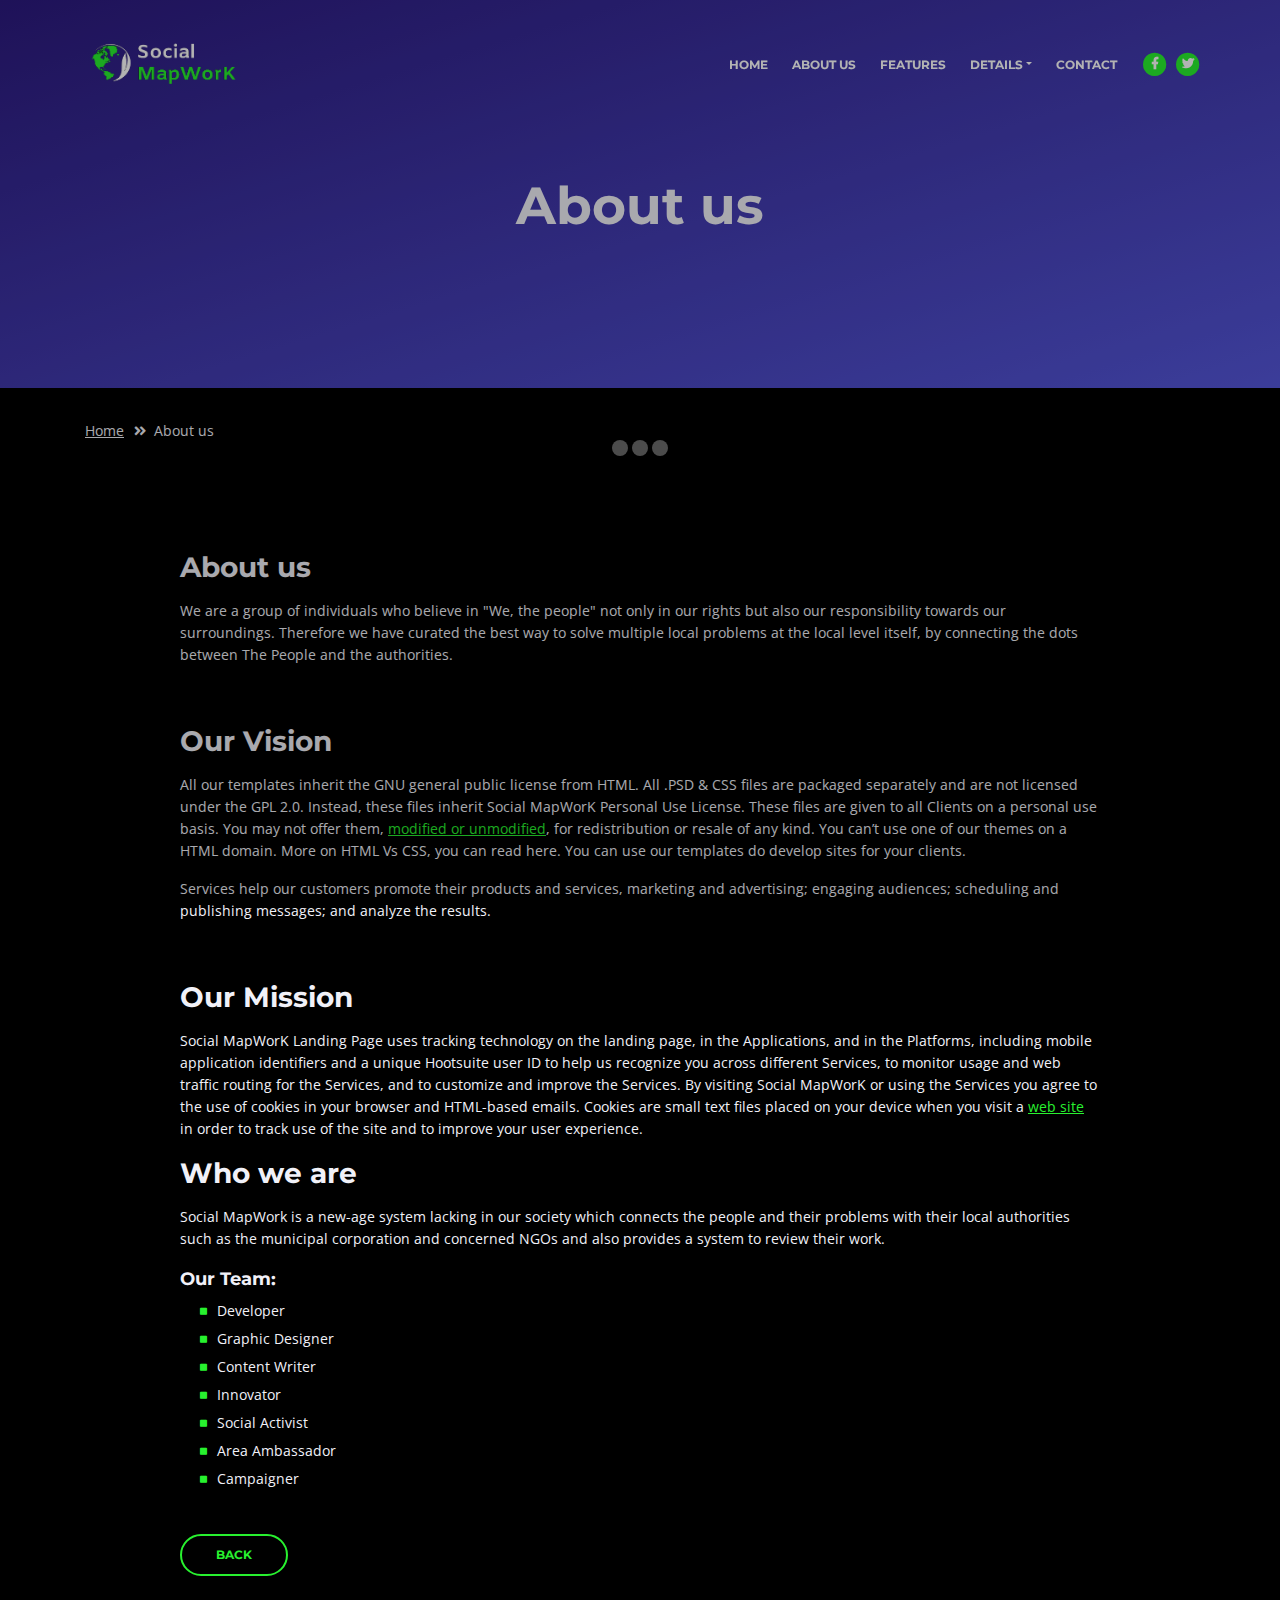
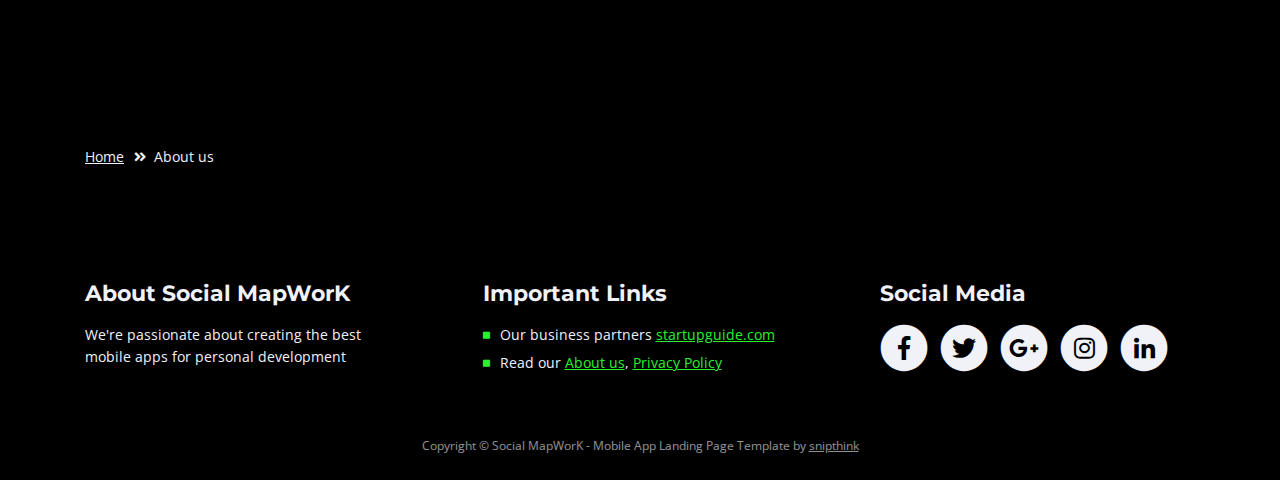
==== commit 54a0c98a: "code" ====
--- a/about_us.html
+++ b/about_us.html
@@ -6,7 +6,7 @@
     
     <!-- SEO Meta Tags -->
     <meta name="description" content="Free mobile app HTML landing page template to help you build a great online presence for your app which will convert visitors into users">
-    <meta name="author" content="Inovatik">
+    <meta name="author" content="snipthink">
 
     <!-- OG Meta Tags to improve the way the post looks when you share the page on LinkedIn, Facebook, Google+ -->
 	<meta property="og:site_name" content="" /> <!-- website name -->
@@ -308,7 +308,7 @@
         <div class="container">
             <div class="row">
                 <div class="col-lg-12">
-                    <p class="p-small">Copyright © Social MapWorK - Mobile App Landing Page Template by <a href="http://www.inovatik.com">Inovatik</a></p>
+                    <p class="p-small">Copyright © Social MapWorK - Mobile App Landing Page Template by <a href="http://www.snipthink.com">snipthink</a></p>
                 </div> <!-- end of col -->
             </div> <!-- enf of row -->
         </div> <!-- end of container -->
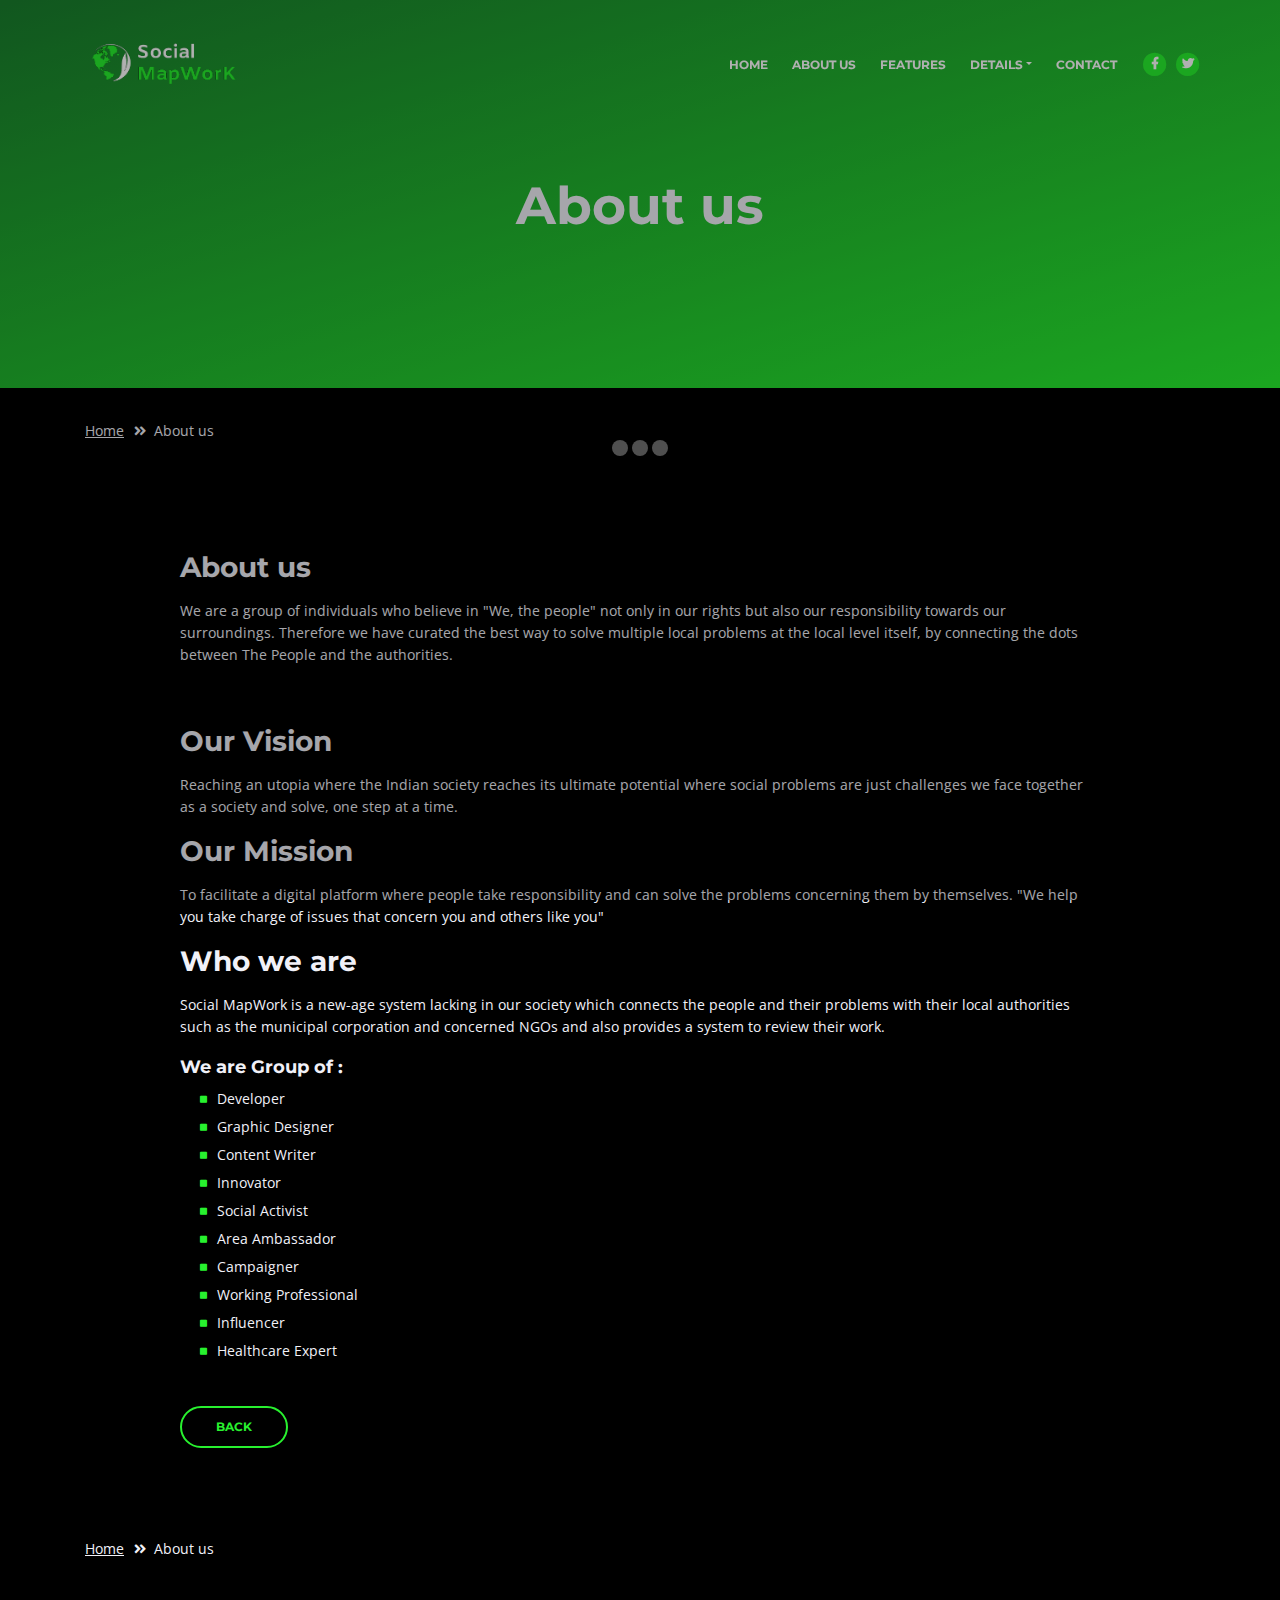
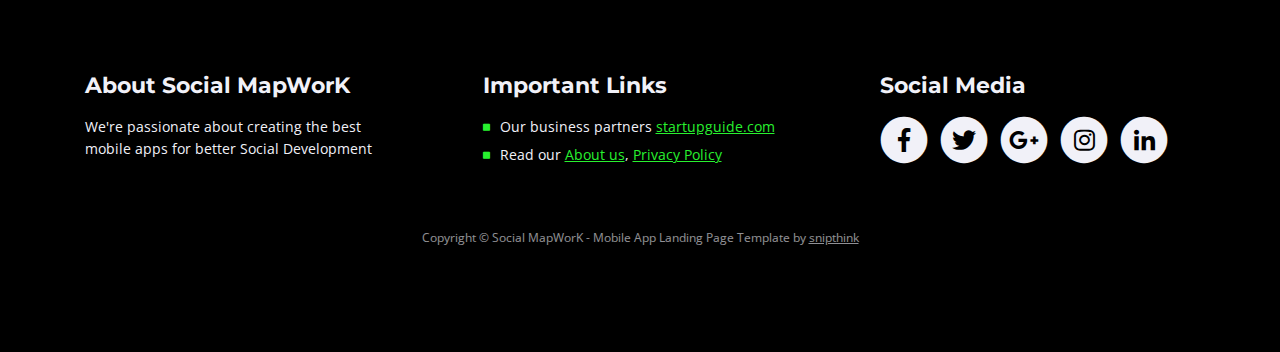
==== commit 97553c8d: "updated mission and vission" ====
--- a/about_us.html
+++ b/about_us.html
@@ -18,7 +18,7 @@
 	<meta property="og:type" content="article" />
 
     <!-- Website Title -->
-    <title>About us - Social MapWorK - Mobile App Landing Page</title>
+    <title>About us - Social MapWorK - Connecting Local People Based on Their Common Social Problem</title>
     
     <!-- Styles -->
     <link href="https://fonts.googleapis.com/css?family=Open+Sans:300,300i,400,400i,600,600i,700,700i" rel="stylesheet">
@@ -160,9 +160,11 @@
 
                     <div class="text-container">
                         <h3>Our Vision</h3>
+                        <p>Reaching an utopia where the Indian society reaches its ultimate potential where social problems are just challenges we face together as a society and solve, one step at a time.</p>
+                        <!---
                         <p>All our templates inherit the GNU general public license from HTML. All .PSD & CSS files are packaged separately and are not licensed under the GPL 2.0. Instead, these files inherit Social MapWorK Personal Use License. These files are given to all Clients on a personal use basis. You may not offer them, <a class="turquoise" href="#your-link">modified or unmodified</a>, for redistribution or resale of any kind. You can’t use one of our themes on a HTML domain. More on HTML Vs CSS, you can read here. You can use our templates do develop sites for your clients.</p>
-                        <p>Services help our customers promote their products and services, marketing and advertising; engaging audiences; scheduling and publishing messages; and analyze the results.</p>
-                    </div> <!-- end of text-container -->
+                     <p>Services help our customers promote their products and services, marketing and advertising; engaging audiences; scheduling and publishing messages; and analyze the results.</p>
+                    </div>  end of text-container -->
 <!--
                     <div class="text-container">
                         <h3>Designer Membership And How It Applies</h3>
@@ -171,7 +173,8 @@
                 -->
                     <div class="text-container last">
                         <h3>Our Mission</h3>
-                        <p>Social MapWorK Landing Page uses tracking technology on the landing page, in the Applications, and in the Platforms, including mobile application identifiers and a unique Hootsuite user ID to help us recognize you across different Services, to monitor usage and web traffic routing for the Services, and to customize and improve the Services. By visiting Social MapWorK or using the Services you agree to the use of cookies in your browser and HTML-based emails. Cookies are small text files placed on your device when you visit a <a class="turquoise" href="#your-link">web site</a> in order to track use of the site and to improve your user experience.</p>
+                        <p>To facilitate a digital platform where people take responsibility and can solve the problems concerning them by themselves.
+                            "We help you take charge of issues that concern you and others like you"</p>
                        
                     </div> <!-- end of text-container -->
 
@@ -179,7 +182,7 @@
                         
                         <h3>Who we are</h3>
                         <p>Social MapWork is a new-age system lacking in our society which connects the people  and their problems with their local authorities such as the municipal corporation and  concerned NGOs and also provides a system to review their work. </p>
-                        <h5>Our Team:</h5>
+                        <h5>We are Group of :</h5>
 
                         <ul class="list-unstyled li-space-lg indent">
                             <li class="media">
@@ -210,6 +213,20 @@
                                 <i class="fas fa-square"></i>
                                 <div class="media-body">Campaigner</div>
                             </li>
+                            <li class="media">
+                                <i class="fas fa-square"></i>
+                                <div class="media-body">Working Professional</div>
+                            </li>
+                            <li class="media">
+                                <i class="fas fa-square"></i>
+                                <div class="media-body">Influencer</div>
+                            </li>
+                            <li class="media">
+                                <i class="fas fa-square"></i>
+                                <div class="media-body">Healthcare Expert</div>
+                            </li>
+                           
+
 
                         </ul>
                         <a class="btn-outline-reg" href="index.html">BACK</a>
@@ -244,7 +261,7 @@
                 <div class="col-md-4">
                     <div class="footer-col">
                         <h4>About Social MapWorK</h4>
-                        <p>We're passionate about creating the best mobile apps for personal development</p>
+                        <p>We're passionate about creating the best mobile apps for  better Social Development</p>
                     </div>
                 </div> <!-- end of col -->
                 <div class="col-md-4">
--- a/css/styles.css
+++ b/css/styles.css
@@ -1450,7 +1450,7 @@
 .ex-header {
 	padding-top: 8rem;
 	padding-bottom: 5rem;
-	background: linear-gradient(to bottom right, #2c1a7e, #5557db);
+	background: linear-gradient(to bottom right, #1a7e2e, #28f12f);
 	text-align: center;
 }
 
@@ -2087,4 +2087,4 @@
 	}
 	/* end of extra pages */
 }
-/* end of min-width width 1200px */
+/* end of min-width width 1200px */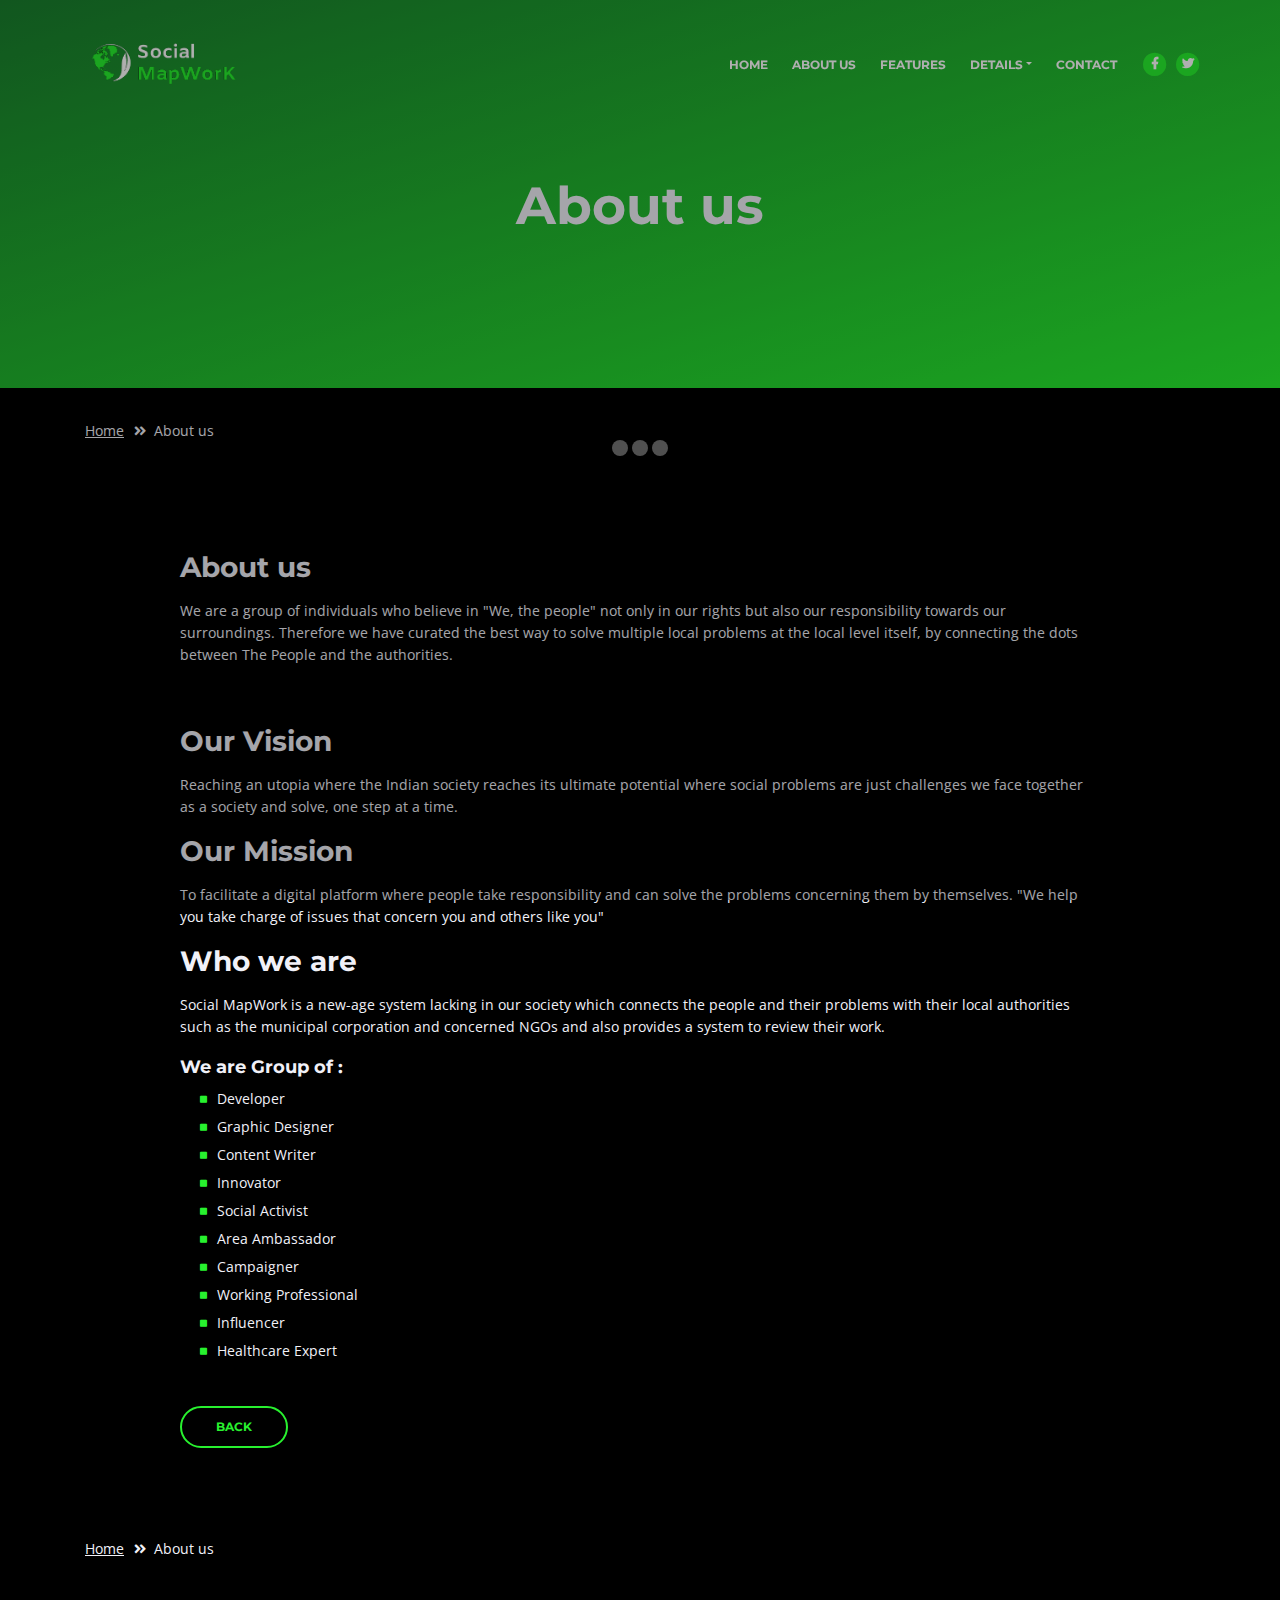
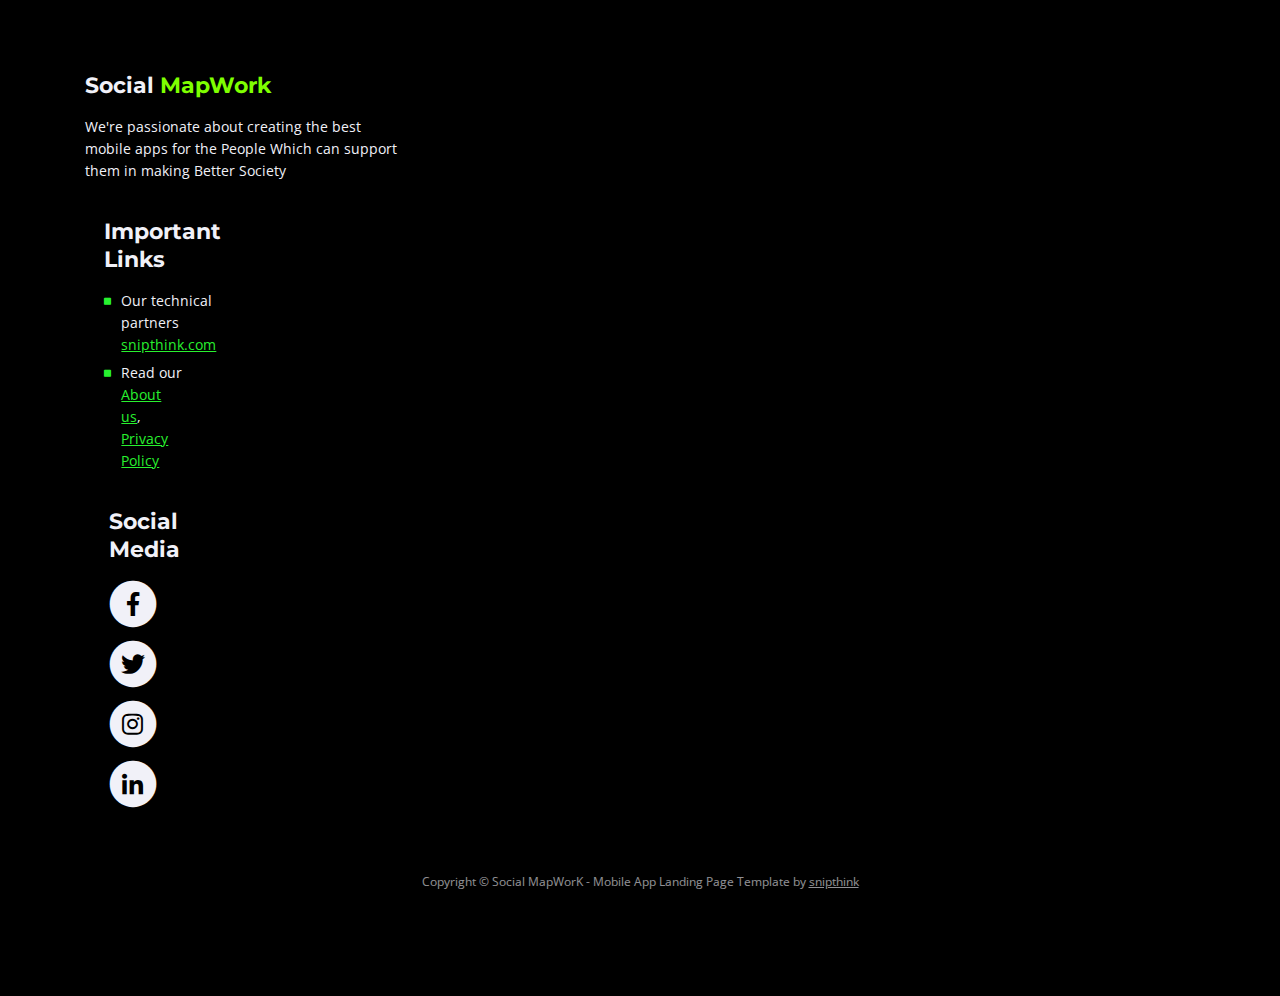
==== commit bacea7f3: "correction in content title" ====
--- a/about_us.html
+++ b/about_us.html
@@ -18,7 +18,7 @@
 	<meta property="og:type" content="article" />
 
     <!-- Website Title -->
-    <title>About us - Social MapWorK - Connecting Local People Based on Their Common Social Problem</title>
+    <title>About us - Social MapWorK - Connecting Local People Based on Their Common Social Problem They want to Fix</title>
     
     <!-- Styles -->
     <link href="https://fonts.googleapis.com/css?family=Open+Sans:300,300i,400,400i,600,600i,700,700i" rel="stylesheet">
@@ -97,13 +97,13 @@
             </ul>
             <span class="nav-item social-icons">
                 <span class="fa-stack">
-                    <a href="#your-link">
+                    <a href="https://www.facebook.com/socialmapwork">
                         <i class="fas fa-circle fa-stack-2x"></i>
                         <i class="fab fa-facebook-f fa-stack-1x"></i>
                     </a>
                 </span>
                 <span class="fa-stack">
-                    <a href="#your-link">
+                    <a href="https://twitter.com/SocialMapWork">
                         <i class="fas fa-circle fa-stack-2x"></i>
                         <i class="fab fa-twitter fa-stack-1x"></i>
                     </a>
@@ -260,9 +260,8 @@
             <div class="row">
                 <div class="col-md-4">
                     <div class="footer-col">
-                        <h4>About Social MapWorK</h4>
-                        <p>We're passionate about creating the best mobile apps for  better Social Development</p>
-                    </div>
+                        <h4>Social <span style="color: chartreuse;"> MapWork</span></h4>
+                  <p>We're passionate about creating the best mobile apps for the People Which can support them in making Better Society</p> 
                 </div> <!-- end of col -->
                 <div class="col-md-4">
                     <div class="footer-col middle">
@@ -270,7 +269,7 @@
                         <ul class="list-unstyled li-space-lg">
                             <li class="media">
                                 <i class="fas fa-square"></i>
-                                <div class="media-body">Our business partners <a class="turquoise" href="#your-link">startupguide.com</a></div>
+                                <div class="media-body">Our technical partners <a class="turquoise" href="snipthink">snipthink.com</a></div>
                             </li>
                             <li class="media">
                                 <i class="fas fa-square"></i>
@@ -279,35 +278,31 @@
                         </ul>
                     </div>
                 </div> <!-- end of col -->
+
                 <div class="col-md-4">
                     <div class="footer-col last">
-                        <h4>Social Media</h4>
+                         <h4>Social Media</h4>
                         <span class="fa-stack">
-                            <a href="#your-link">
+                            <a href="https://www.facebook.com/socialmapwork">
                                 <i class="fas fa-circle fa-stack-2x"></i>
                                 <i class="fab fa-facebook-f fa-stack-1x"></i>
                             </a>
                         </span>
                         <span class="fa-stack">
-                            <a href="#your-link">
+                            <a href="https://twitter.com/SocialMapWork">
                                 <i class="fas fa-circle fa-stack-2x"></i>
                                 <i class="fab fa-twitter fa-stack-1x"></i>
                             </a>
                         </span>
+                       
                         <span class="fa-stack">
-                            <a href="#your-link">
-                                <i class="fas fa-circle fa-stack-2x"></i>
-                                <i class="fab fa-google-plus-g fa-stack-1x"></i>
-                            </a>
-                        </span>
-                        <span class="fa-stack">
-                            <a href="#your-link">
+                            <a href="https://www.instagram.com/socialmapwork">
                                 <i class="fas fa-circle fa-stack-2x"></i>
                                 <i class="fab fa-instagram fa-stack-1x"></i>
                             </a>
                         </span>
                         <span class="fa-stack">
-                            <a href="#your-link">
+                            <a href="https://www.linkedin.com/company/social-mapwork">
                                 <i class="fas fa-circle fa-stack-2x"></i>
                                 <i class="fab fa-linkedin-in fa-stack-1x"></i>
                             </a>
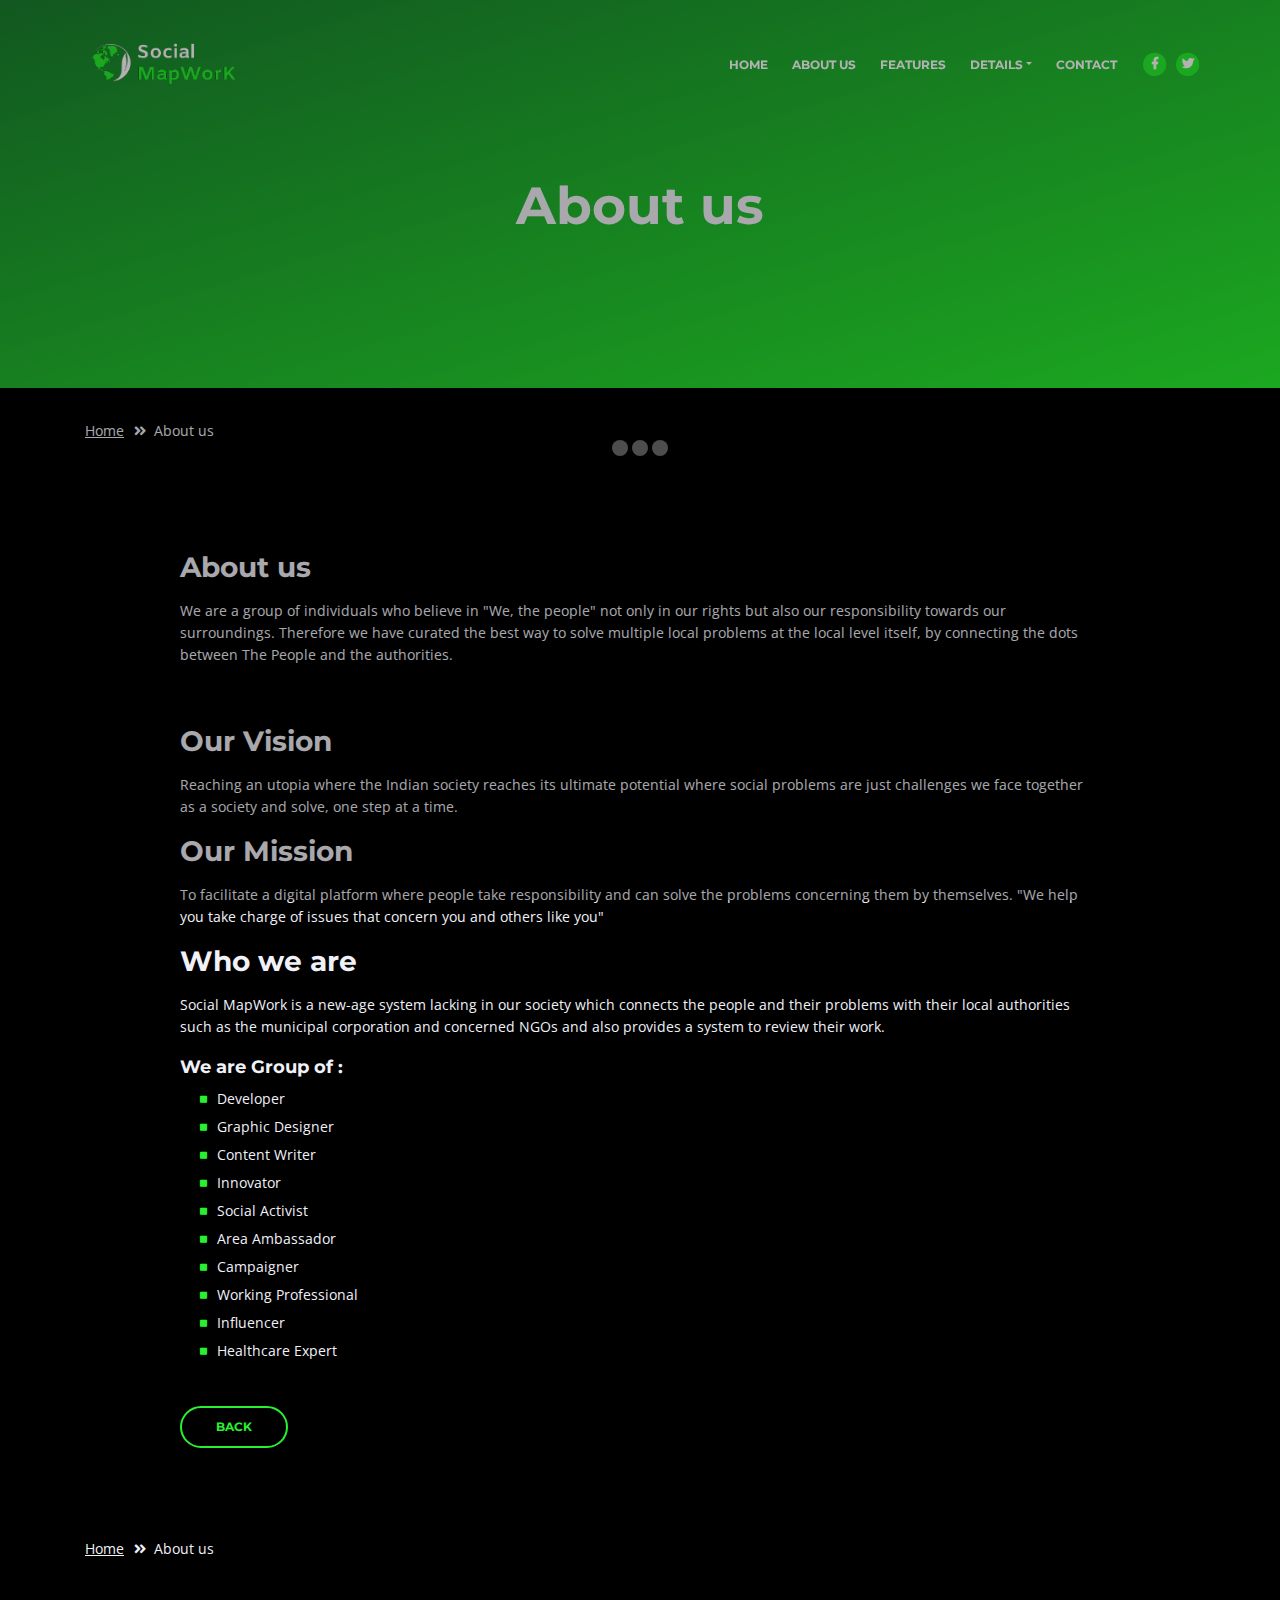
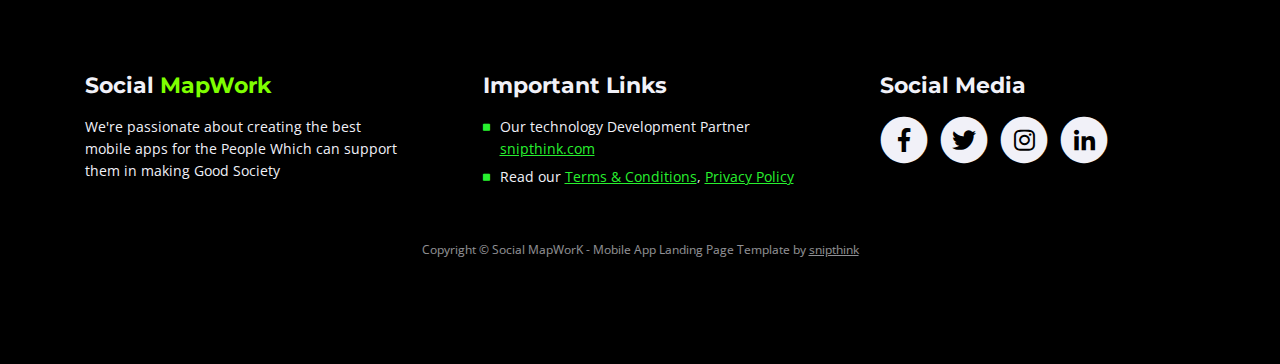
==== commit 8caace28: "final code" ====
--- a/about_us.html
+++ b/about_us.html
@@ -9,12 +9,12 @@
     <meta name="author" content="snipthink">
 
     <!-- OG Meta Tags to improve the way the post looks when you share the page on LinkedIn, Facebook, Google+ -->
-	<meta property="og:site_name" content="" /> <!-- website name -->
-	<meta property="og:site" content="" /> <!-- website link -->
-	<meta property="og:title" content=""/> <!-- title shown in the actual shared post -->
-	<meta property="og:description" content="" /> <!-- description shown in the actual shared post -->
-	<meta property="og:image" content="" /> <!-- image link, make sure it's jpg -->
-	<meta property="og:url" content="" /> <!-- where do you want your post to link to -->
+	<meta property="og:site_name" content=" Social MapWork About" /> <!-- website name -->
+	<meta property="og:site" content="socialmapwork.com" /> <!-- website link -->
+	<meta property="og:title" content="Social MapWorK"/> <!-- title shown in the actual shared post -->
+	<meta property="og:description" content="Social MapWork is a new-age system lacking in our society which connects the people and their problems with their local authorities such as the municipal corporation and concerned NGOs and also provides a system to review their work." /> <!-- description shown in the actual shared post -->
+	<meta property="og:image" content="https://socialmapwork.com/images/header-iphone.png" /> <!-- image link, make sure it's jpg -->
+	<meta property="og:url" content="https://socialmapwork.com" /> <!-- where do you want your post to link to -->
 	<meta property="og:type" content="article" />
 
     <!-- Website Title -->
@@ -254,6 +254,7 @@
     <!-- end of breadcrumbs -->
 
 
+   
     <!-- Footer -->
     <div class="footer">
         <div class="container">
@@ -261,7 +262,8 @@
                 <div class="col-md-4">
                     <div class="footer-col">
                         <h4>Social <span style="color: chartreuse;"> MapWork</span></h4>
-                  <p>We're passionate about creating the best mobile apps for the People Which can support them in making Better Society</p> 
+                        <p>We're passionate about creating the best mobile apps for the People Which can support them in making Good Society</p>
+                    </div>
                 </div> <!-- end of col -->
                 <div class="col-md-4">
                     <div class="footer-col middle">
@@ -269,19 +271,18 @@
                         <ul class="list-unstyled li-space-lg">
                             <li class="media">
                                 <i class="fas fa-square"></i>
-                                <div class="media-body">Our technical partners <a class="turquoise" href="snipthink">snipthink.com</a></div>
-                            </li>
-                            <li class="media">
-                                <i class="fas fa-square"></i>
-                                <div class="media-body">Read our <a class="turquoise" href="terms-conditions.html">About us</a>, <a class="turquoise" href="privacy-policy.html">Privacy Policy</a></div>
+                                <div class="media-body">Our technology Development Partner <a class="turquoise" href="#your-link">snipthink.com</a></div>
+                            </li>
+                            <li class="media">
+                                <i class="fas fa-square"></i>
+                                <div class="media-body">Read our <a class="turquoise" href="terms-conditions.html">Terms & Conditions</a>, <a class="turquoise" href="privacy-policy.html">Privacy Policy</a></div>
                             </li>
                         </ul>
                     </div>
                 </div> <!-- end of col -->
-
                 <div class="col-md-4">
                     <div class="footer-col last">
-                         <h4>Social Media</h4>
+                        <h4>Social Media</h4>
                         <span class="fa-stack">
                             <a href="https://www.facebook.com/socialmapwork">
                                 <i class="fas fa-circle fa-stack-2x"></i>
@@ -311,9 +312,9 @@
                 </div> <!-- end of col -->
             </div> <!-- end of row -->
         </div> <!-- end of container -->
-    </div> <!-- end of footer -->  
+    </div> 
+    <!-- end of footer -->  
     <!-- end of footer -->
-
 
     <!-- Copyright -->
     <div class="copyright">
@@ -339,4 +340,4 @@
     <script src="js/validator.min.js"></script> <!-- Validator.js - Bootstrap plugin that validates forms -->
     <script src="js/scripts.js"></script> <!-- Custom scripts -->
 </body>
-</html>+</html>
